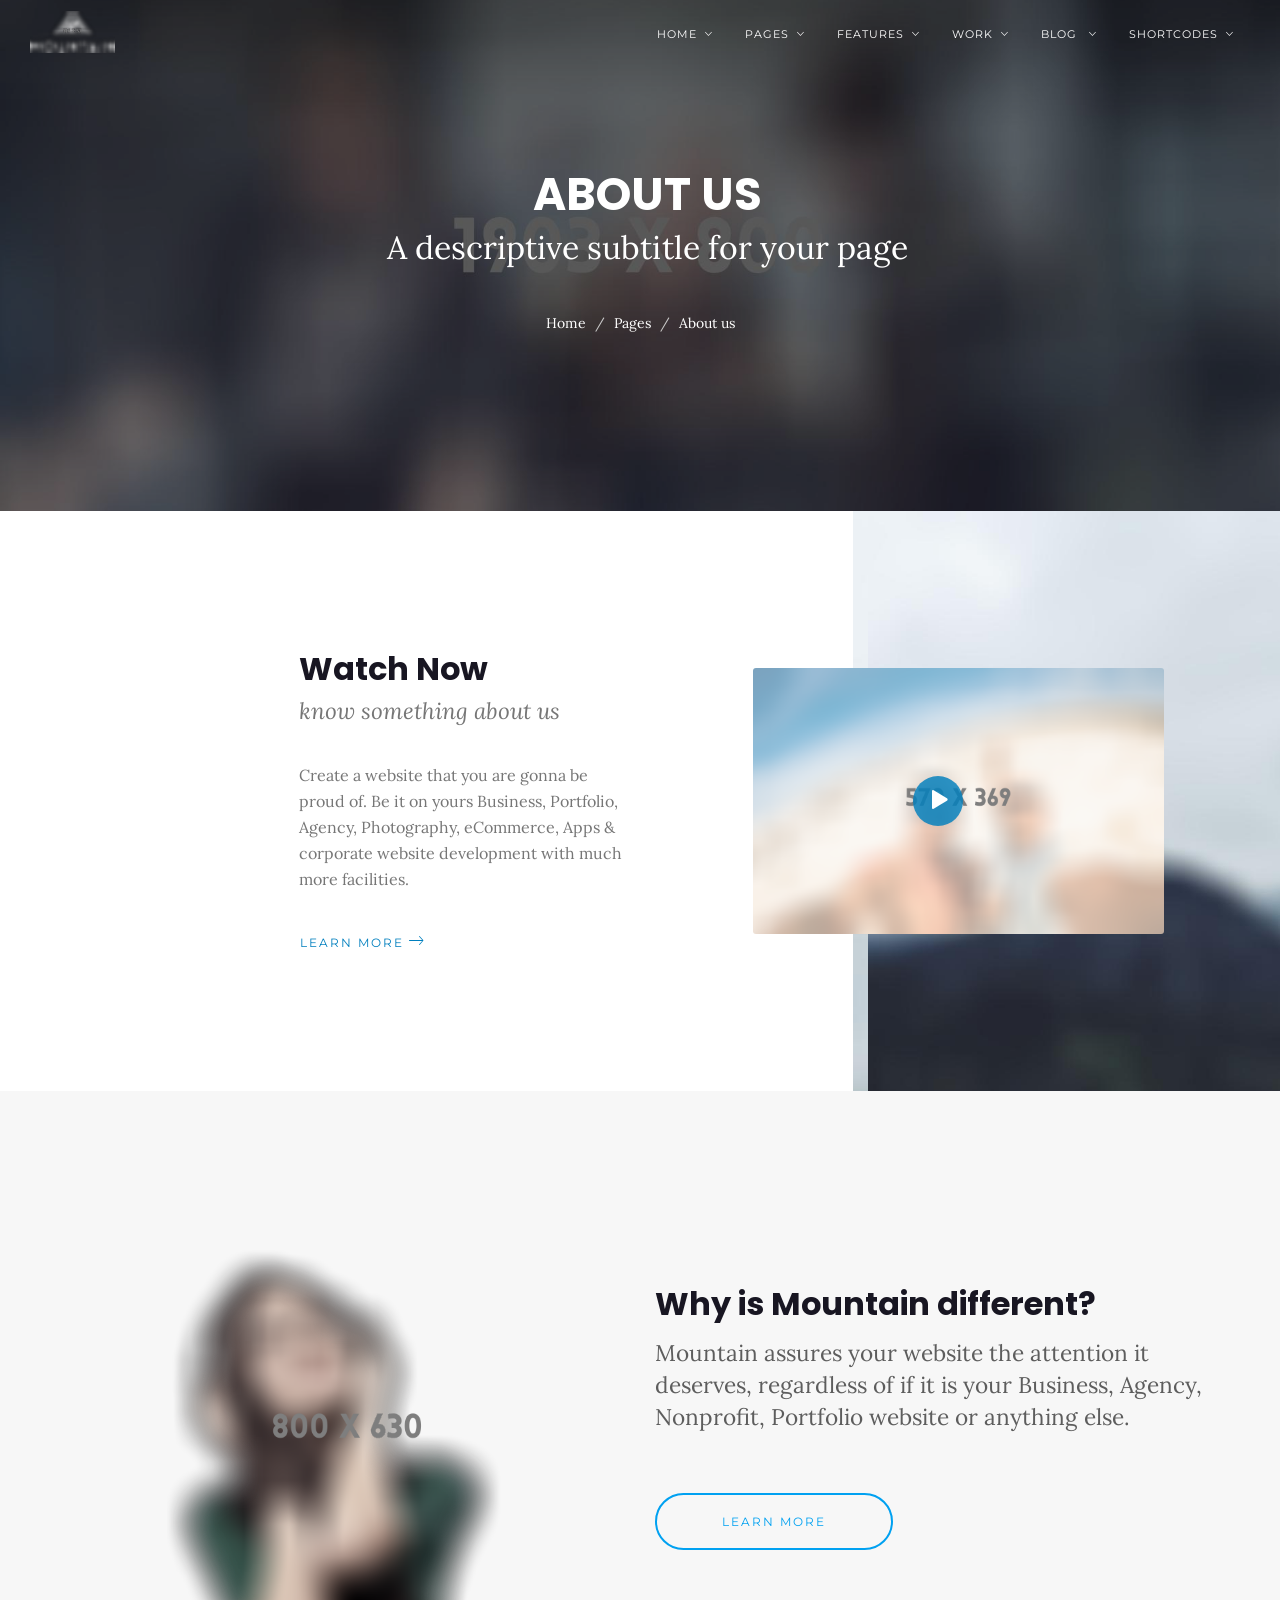
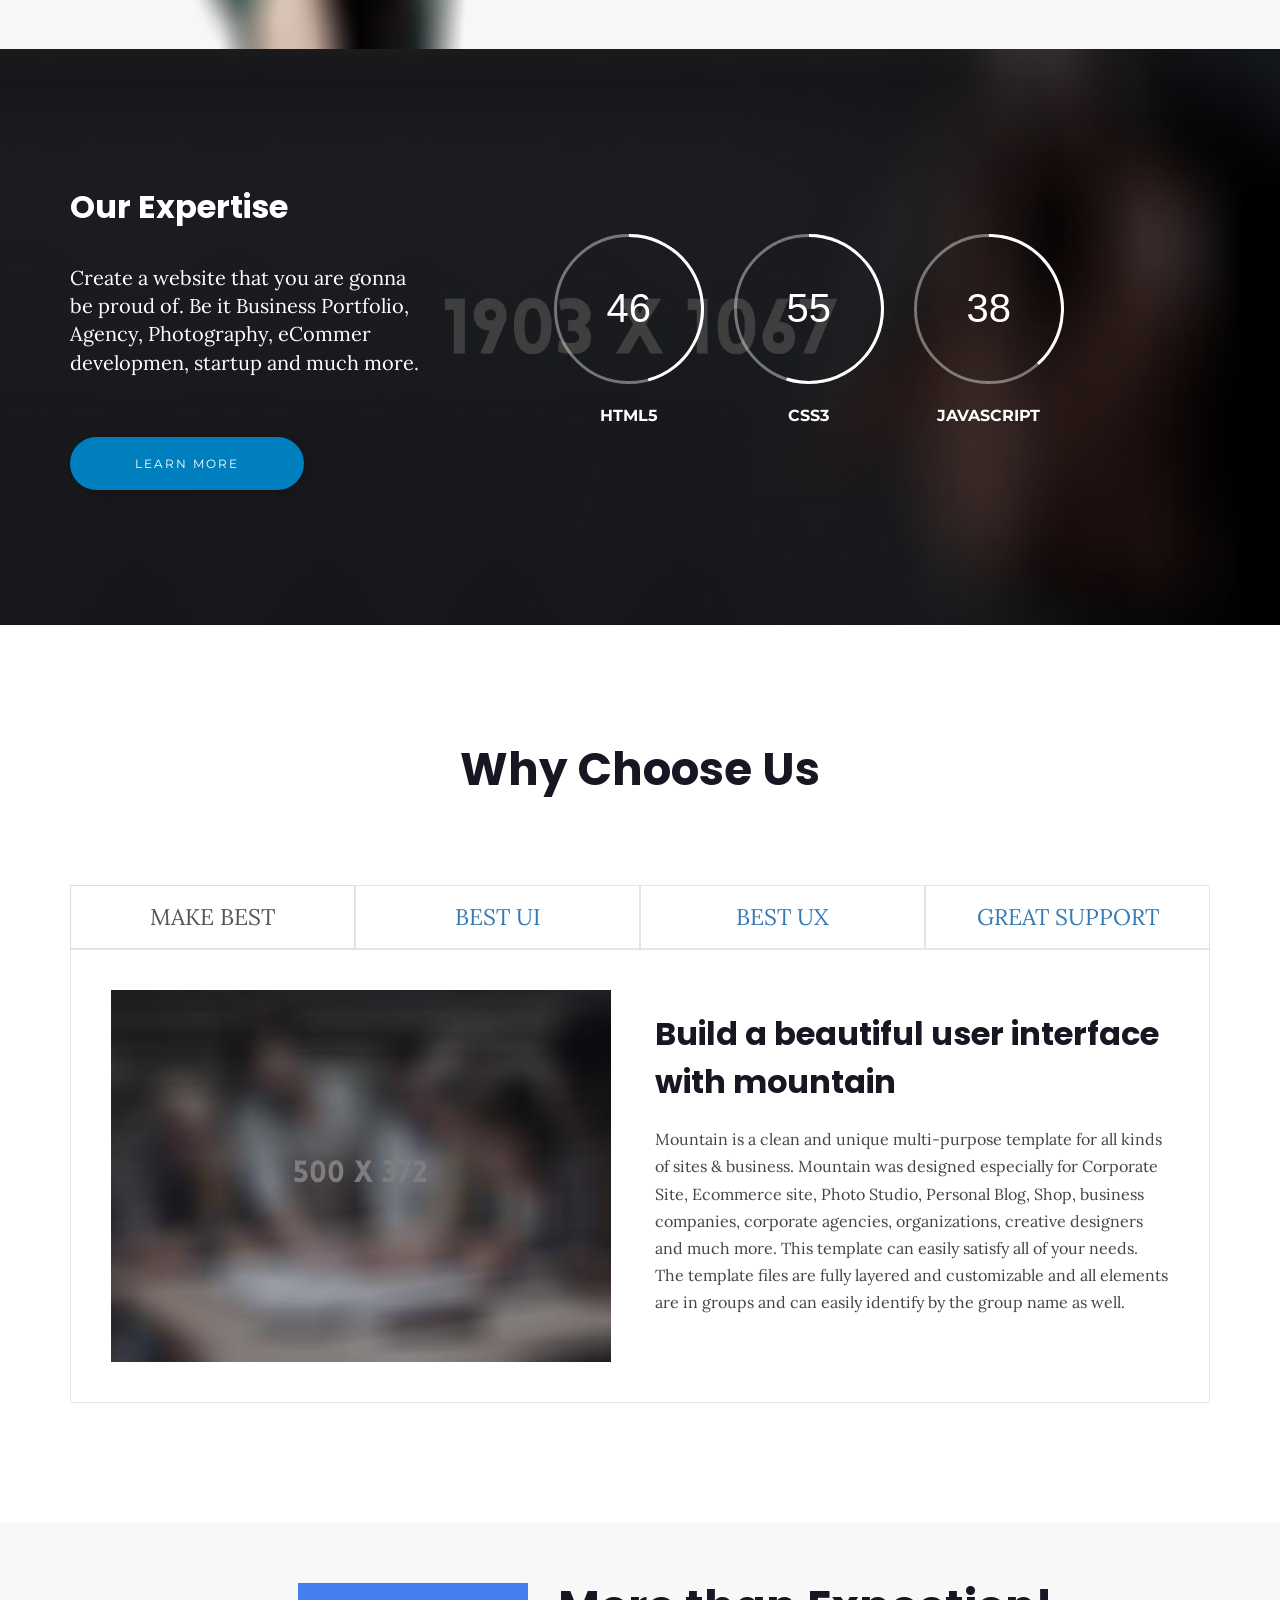
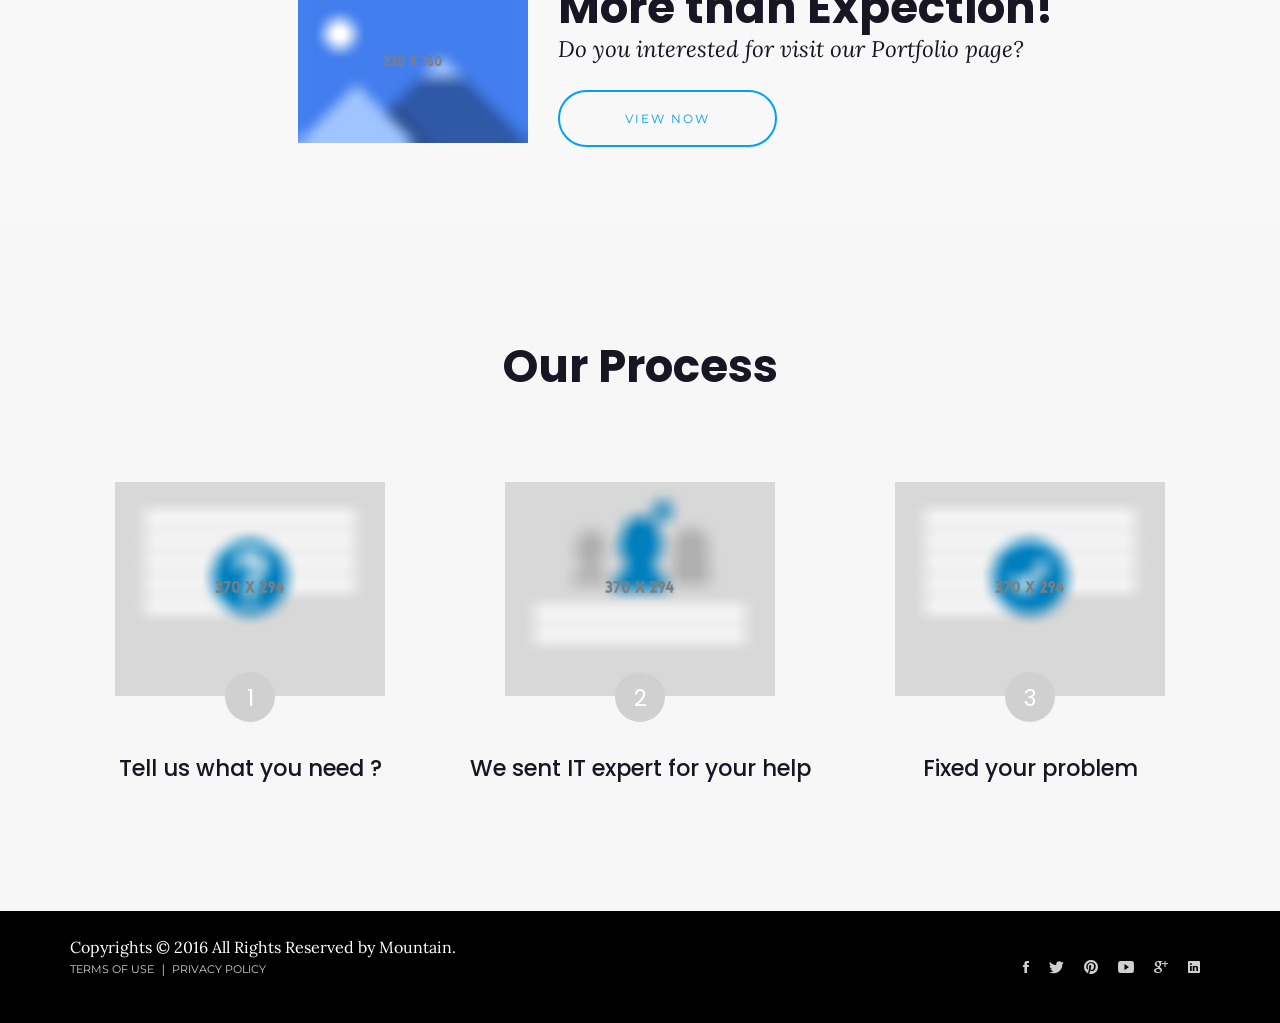
==== HTML/about_1.html @ 5f4311d4 "second commit" ====
<!DOCTYPE html>
<html lang="en-US" dir="ltr">
  <head>
    <meta charset="utf-8">
    <meta http-equiv="X-UA-Compatible" content="IE=edge">
    <meta name="viewport" content="width=device-width, initial-scale=1">
    <!--  
    Document Title
    =============================================
    -->
    <title>Mountain | The Multi-Purpose HTML5 Template</title>
    <!--  
    Favicons
    =============================================
    -->
    <link rel="apple-touch-icon" sizes="57x57" href="assets/images/favicons/apple-icon-57x57.png">
    <link rel="apple-touch-icon" sizes="60x60" href="assets/images/favicons/apple-icon-60x60.png">
    <link rel="apple-touch-icon" sizes="72x72" href="assets/images/favicons/apple-icon-72x72.png">
    <link rel="apple-touch-icon" sizes="76x76" href="assets/images/favicons/apple-icon-76x76.png">
    <link rel="apple-touch-icon" sizes="114x114" href="assets/images/favicons/apple-icon-114x114.png">
    <link rel="apple-touch-icon" sizes="120x120" href="assets/images/favicons/apple-icon-120x120.png">
    <link rel="apple-touch-icon" sizes="144x144" href="assets/images/favicons/apple-icon-144x144.png">
    <link rel="apple-touch-icon" sizes="152x152" href="assets/images/favicons/apple-icon-152x152.png">
    <link rel="apple-touch-icon" sizes="180x180" href="assets/images/favicons/apple-icon-180x180.png">
    <link rel="icon" type="image/png" sizes="192x192" href="assets/images/favicons/android-icon-192x192.png">
    <link rel="icon" type="image/png" sizes="32x32" href="assets/images/favicons/favicon-32x32.png">
    <link rel="icon" type="image/png" sizes="96x96" href="assets/images/favicons/favicon-96x96.png">
    <link rel="icon" type="image/png" sizes="16x16" href="assets/images/favicons/favicon-16x16.png">
    <link rel="manifest" href="/manifest.json">
    <meta name="msapplication-TileColor" content="#ffffff">
    <meta name="msapplication-TileImage" content="assets/images/favicons/ms-icon-144x144.png">
    <meta name="theme-color" content="#ffffff">
    <!--  
    Preloader
    =============================================
    
    -->
    <style>
      body main {
          opacity: 0;
          filter: alpha(opacity=0);
      }
      
    </style>
    <script type="text/javascript">
      paceOptions = {
          ajax: false,
          document: true,
          restartOnPushState: false,
          restartOnRequestAfter: false
      }
    </script>
    <link href="assets/lib/pace/themes/blue/pace-theme-center-simple.css" rel="stylesheet">
    <script src="assets/lib/pace/pace.min.js"></script>
    <!--  
    Stylesheets
    =============================================
    
    -->
    <link href="assets/lib/bootstrap/dist/css/bootstrap.css" rel="stylesheet">
    <link href="assets/lib/Ionicons/css/ionicons.css" rel="stylesheet">
    <link href="assets/lib/animate-css/animate.css" rel="stylesheet">
    <link rel="stylesheet" type="text/css" href="assets/lib/menuzord/css/menuzord.css">
    <link href="assets/lib/magnific-popup/dist/magnific-popup.css" rel="stylesheet">
    <link href="assets/lib/magnific-popup/dist/magnific-popup.css" rel="stylesheet">
    <link href="assets/css/style.css" rel="stylesheet">
    <link id="color-scheme" href="assets/css/colors/custom.css" rel="stylesheet">
  </head>
  <body data-spy="scroll" data-target=".menuzord" data-offset="60">
    <main>
      <div id="menuzord" class="menuzord clearfix navigationbar-animation"><a href="index.html" class="menuzord-brand"><img src="assets/images/header/menu-logo.png" class="default-logo"/><img src="assets/images/header/menu-logo-blue.png" class="dark-logo"/></a>
        <ul class="menuzord-menu menuzord-right">
          <li><a href="javascript:void(0)">Home</a>
            <div class="megamenu megamenu-quarter-width">
              <div class="megamenu-row">
                <div class="col12">
                  <div class="row">
                    <div class="col-sm-4">
                      <ul>
                        <li><a href="startup.html">Startup</a></li>
                        <li><a href="agency.html">Agency</a></li>
                        <li><a href="corporate.html">corporate</a></li>
                        <li><a href="splitcover.html">Split cover</a></li>
                        <li><a href="studio.html">Studio</a></li>
                      </ul>
                    </div>
                    <div class="col-sm-4">
                      <ul>
                        <li><a href="textrotator.html">Text Rotator</a></li>
                        <li><a href="videobackground.html">Video Background</a></li>
                        <li><a href="creative.html">Creative</a></li>
                        <li><a href="personal.html">Personal</a></li>
                        <li><a href="barber.html">Barber</a></li>
                      </ul>
                    </div>
                    <div class="col-sm-4">
                      <ul>
                        <li><a href="gym.html">Gym</a></li>
                        <li><a href="fashion.html">Fashion</a></li>
                        <li><a href="carousel.html">Carousel</a></li>
                        <li><a href="gradient.html">Gradient</a></li>
                        <li><a href="classic.html">Classic									</a></li>
                      </ul>
                    </div>
                  </div>
                </div>
              </div>
            </div>
          </li>
          <li><a href="javascript:void(0)">pages</a>
            <ul class="dropdown">
              <li><a href="javascript:void(0)">About</a>
                <ul class="dropdown">
                  <li><a href="about_1.html">About us 1</a></li>
                  <li><a href="about_2.html">About us 2	</a></li>
                  <li><a href="about-agency.html">About agency						</a></li>
                  <li><a href="about-team-1.html">About Team 1</a></li>
                  <li><a href="about-team-2.html">About Team 2</a></li>
                  <li><a href="about-skills.html">About Skills</a></li>
                </ul>
              </li>
              <li><a href="services.html">Services</a></li>
              <li><a href="javascript:void(0)">Contact</a>
                <ul class="dropdown">
                  <li><a href="contact-simple.html">simple</a></li>
                  <li><a href="contact-api.html">map API</a></li>
                </ul>
              </li>
              <li><a href="javascript:void(0)">Account</a>
                <ul class="dropdown">
                  <li><a href="login.html">Login</a></li>
                  <li><a href="registration.html">registration</a></li>
                </ul>
              </li>
              <li><a href="javascript:void(0)">faqs</a>
                <ul class="dropdown">
                  <li><a href="faqs-1.html">faq style 1</a></li>
                  <li><a href="faqs-2.html">faq style 2</a></li>
                </ul>
              </li>
              <li><a href="javascript:void(0)">Utilities</a>
                <ul class="dropdown">
                  <li><a href="coming-soon.html">Coming Soon</a></li>
                  <li><a href="privacy.html">Privacy<span class="new">New</span></a></li>
                  <li><a href="maintenance.html">Maintenance<span class="new">New</span></a></li>
                  <li><a href="404.html">404 Page<span class="new">new</span></a></li>
                  <li><a href="500.html">500 Page</a></li>
                </ul>
              </li>
              <li><a href="mountain_rtl.html">RTL</a></li>
            </ul>
          </li>
          <li><a href="javascript:void(0)">Features</a>
            <div class="megamenu megamenu-quarter-width">
              <div class="megamenu-row">
                <div class="col12">
                  <div class="row">
                    <div class="col-sm-6">
                      <ul>
                        <li>
                          <h5>Menu styles</h5>
                          <ul>
                            <li> <a href="index.html">Default menu</a></li>
                            <li><a href="overlay_menu.html">Overlay menu<span class="new">New</span></a></li>
                            <li><a href="dot_menu.html">dot menu</a></li>
                            <li><a href="icon_menu.html">icon menu</a></li>
                            <li><a href="side_menu.html">sidebar menu</a></li>
                            <li><a href="topbar_menu.html">topbar menu</a></li>
                          </ul>
                        </li>
                      </ul>
                    </div>
                    <div class="col-sm-6">
                      <ul>
                        <li>
                          <h5>Elements</h5>
                          <ul>
                            <li><a href="alerts.html"><i class="ion-lightbulb"> </i>Alerts</a></li>
                            <li><a href="icons.html"> <i class="ion-ios-heart"> </i>Icons</a></li>
                            <li><a href="typography.html"> <i class="ion-navicon-round"> </i>Typography</a></li>
                            <li><a href="forms.html"> <i class="ion-pricetag"> </i>Forms</a></li>
                            <li><a href="tabs_and_accordions.html"> <i class="ion-pause"> </i>Tabs</a></li>
                            <li><a href="buttons.html"> <i class="ion-android-radio-button-on"> </i>Buttons</a></li>
                          </ul>
                        </li>
                      </ul>
                    </div>
                  </div>
                </div>
              </div>
            </div>
          </li>
          <li><a href="javascript:void(0)">Work</a>
            <div class="megamenu megamenu-half-width">
              <div class="megamenu-row">
                <div class="col4">
                  <h4>Portfolio</h4>
                  <div class="row">
                    <div class="col-sm-12">
                      <ul>
                        <li>
                          <h5>Portfolio Layouts</h5>
                          <ul>
                            <li><a href="portfolio-grid-sortable-gutter.html">sortable</a></li>
                            <li><a href="portfolio-grid-1.html">Gutter</a></li>
                            <li><a href="portfolio-grid-without-padding.html">Without Gutterli</a></li>
                          </ul>
                        </li>
                        <li>
                          <h5>Single Project</h5>
                          <ul>
                            <li><a href="portfolio_single_featured_image.html">Featured Image</a></li>
                            <li><a href="portfolio_single_featured_video.html">Featured Video</a></li>
                            <li><a href="portfolio_single_featured_carousel.html">Featured Carousel</a></li>
                          </ul>
                        </li>
                      </ul>
                    </div>
                  </div>
                </div>
                <div class="col8">
                  <h4>gallery</h4>
                  <div class="row">
                    <div class="col-sm-6">
                      <ul>
                        <li>
                          <h5>boxed</h5>
                          <ul>
                            <li><a href="gallery-boxed-2-column.html">2 columns</a></li>
                            <li><a href="gallery-boxed-3-column.html">3 columns</a></li>
                          </ul>
                        </li>
                        <li>
                          <h5>full width</h5>
                          <ul>
                            <li><a href="gallery-full-width-3-column.html">3 columns</a></li>
                            <li><a href="gallery-full-width-4-column.html">4 columns</a></li>
                            <li><a href="gallery-full-width-5-column.html">5 columns</a></li>
                          </ul>
                        </li>
                      </ul>
                    </div>
                    <div class="col-sm-6">
                      <ul>
                        <li>
                          <h5>masonry<span class="new">Hot</span></h5>
                          <ul>
                            <li><a href="gallery-masonry-1.html">full width Gutter</a></li>
                          </ul>
                        </li>
                        <li>
                          <h5>F/W gutter</h5>
                          <ul>
                            <li><a href="gallery-full-width-gutter-3-column.html">3 columns</a></li>
                            <li><a href="gallery-full-width-gutter-4-column.html">4 columns</a></li>
                          </ul>
                        </li>
                        <li>
                          <h5>boxed gutter</h5>
                          <ul>
                            <li><a href="gallery-boxed-gutter-2-column.html">2 columns</a></li>
                            <li><a href="gallery-boxed-gutter-3-column.html">3 columns														</a></li>
                          </ul>
                        </li>
                      </ul>
                    </div>
                  </div>
                </div>
              </div>
            </div>
          </li>
          <li><a href="javascript:void(0)">Blog						</a>
            <ul class="dropdown">
              <li><a href="blog-left-sidebar.html">Blog left sidebar</a></li>
              <li><a href="blog-right-sidebar.html">Blog right sidebar</a></li>
              <li><a href="blog-left-right-sidebar.html">Blog left right sidebar</a></li>
              <li><a href="blog.html">Blog no sidebar</a></li>
              <li><a href="blog-single-left-sidebar.html">Blog single left sidebar</a></li>
              <li><a href="blog-single-right-sidebar.html">Blog single right sidebar</a></li>
              <li><a href="blog-single-left-right-sidebar.html">Blog single left right sidebar</a></li>
              <li><a href="blog-single-no-sidebar.html">Blog single no sidebar</a></li>
            </ul>
          </li>
          <li><a href="javascript:void(0)">shortcodes</a>
            <div class="megamenu megamenu-half-width">
              <div class="megamenu-row">
                <div class="col12">
                  <div class="row">
                    <div class="col-sm-4">
                      <ul>
                        <li>
                          <h5>Sections<span class="new">New</span></h5>
                          <ul>
                            <li><a href="navigations.html">Navigations</a></li>
                            <li><a href="about.html">About</a></li>
                            <li><a href="service.html">Services</a></li>
                            <li><a href="teams.html">Team</a></li>
                            <li><a href="faq.html">FAQ</a></li>
                            <li><a href="pricings.html">Pricing</a></li>
                            <li><a href="progress.html">Progress</a></li>
                          </ul>
                        </li>
                      </ul>
                    </div>
                    <div class="col-sm-4">
                      <ul>
                        <li>
                          <h5></h5>
                          <ul>
                            <li><a href="testimonial.html">Testimonial</a></li>
                            <li><a href="video.html">Video</a></li>
                            <li><a href="galleries.html">Gallery</a></li>
                            <li><a href="portfolio.html">Portfolio</a></li>
                            <li><a href="cta.html">CTA</a></li>
                            <li><a href="funfacts.html">Fun facts</a></li>
                            <li><a href="contacts.html">Contacts</a></li>
                          </ul>
                        </li>
                      </ul>
                    </div>
                    <div class="col-sm-4">
                      <ul>
                        <li>
                          <h5>Widgets</h5>
                          <ul>
                            <li><a href="media.html">Media</a></li>
                            <li><a href="widgets.html">News letter Subscribe</a></li>
                            <li><a href="widgets.html">Text widgets</a></li>
                            <li><a href="widgets.html">Social Icons</a></li>
                            <li> <a href="feeds.html">Twitter feed</a></li>
                            <li><a href="feeds.html">Istagram feed</a></li>
                            <li><a href="feeds.html">Flickr Photosream</a></li>
                          </ul>
                        </li>
                      </ul>
                    </div>
                  </div>
                </div>
              </div>
            </div>
          </li>
        </ul>
      </div>
      <section id="innerheader2" style="background-image: url(assets/images/header/about.jpg)" class="innerheader innerheader2">
        <div class="container">
          <div class="row pad-small">
            <div class="col-sm-12 text-center">
              <div class="inner-title">
                <h3 data-wow-delay="0.1s" class="wow fadeInUp">About us</h3>
                <p data-wow-delay="0.2s" class="wow fadeInUp">A descriptive subtitle for your page</p>
              </div>
              <div data-wow-delay="0.1s" class="inner-breadcrumb wow fadeInUp">
                <ol class="breadcrumb">
                  <li><a href="index.html" target="_blank">Home</a></li>
                  <li><a href="#">Pages</a>
                  </li>
                  <li>About us
                  </li>
                </ol>
              </div>
            </div>
          </div>
        </div>
      </section>
      <!-- /#innerheader2-->
      <section id="video" class="video video1 section">
        <div class="container-fluid">
          <div class="row">
            <div class="col-md-8 col-sm-6 col-xs-12">
              <div class="row">
                <div class="col-md-offset-4 col-md-5">
                  <h3 data-wow-delay="0.1s" class="section-title wow fadeInUp">Watch Now</h3>
                  <p data-wow-delay="0.2s" class="section-subtitle wow fadeInUp">Know something about us</p>
                  <p data-wow-delay="0.3s" class="wow fadeInUp">Create a website that you are gonna be proud of. Be it on yours Business, Portfolio, Agency, Photography, eCommerce, Apps &amp; corporate website development  with much more facilities.</p><a href="#" data-wow-delay="0.3s" class="btn btn-mountain-link wow fadeInUp">Learn more<span class="btn-icon"><i class="ion-ios-arrow-thin-right"></i></span></a>
                </div>
              </div>
            </div>
            <div id="videoText" style="background-image:url('assets/images/video/video-bg.jpg')" class="col-md-4 col-sm-6 col-xs-12 p-r-0 col-md-offset-8 video-text">
              <div style="background-image:url('assets/images/video/video-bg.jpg')" class="partial-bg">
                <div class="bg-wrapper"><img id="video_thum_1" src="assets/images/video/video.png" class="img-responsive btn-video"/><a id="btnVideo" href="https://player.vimeo.com/video/156395271" class="btn-round-video"><i class="ion-play"></i></a></div>
              </div>
            </div>
          </div>
        </div>
      </section>
      <!-- /#video-->
      <!-- About us Section-->
      <section id="about" class="about down-arrow-dest about-us-1">
        <div class="container">
          <div class="row">
            <div class="col-sm-6"><img src="assets/images/about/1.png" alt="about" data-wow-delay="0.1s" class="img-responsive wow fadeInUp"/></div>
            <div class="col-sm-6">
              <h3 class="section-title wow fadeInUp">Why is Mountain different?</h3>
              <p data-wow-delay="0.2s" class="wow fadeInUp">Mountain assures your website the attention it deserves, regardless of if it is your Business, Agency, Nonprofit, Portfolio website or anything else.</p>
              <div style="margin-bottom:45px;" class="clearfix"></div><a href="#" data-wow-delay="0.3s" class="btn btn btn-mountain-o btn-round wow fadeInUp">learn more</a>
            </div>
          </div>
        </div>
      </section>
      <section id="ourExpertise1" style="background-image: url(assets/images/expertise/1.jpg)" class="ourExpertise1 section">
        <div class="container">
          <div class="row">
            <div class="col-sm-12">
              <div class="expertise-header">
                <h3>Our Expertise</h3>
              </div>
            </div>
            <div class="col-sm-12 col-md-4 sm-push-bottom-120">
              <p>
                Create a website that you are gonna be proud of. Be it Business Portfolio, Agency, 
                Photography, eCommer developmen, startup and much more.
              </p><a href="#" data-wow-delay="0.3s" class="btn btn-mountain-flat btn-round wow fadeInUp">Learn More</a>
            </div>
            <div class="col-sm-12 col-md-8">
              <div id="expertise-circle-wraper" class="circle-wrapper clearfix">
                <div id="expertise-circle" data-color="rgb(255,255,255)" data-bg-color="rgba(255,255,255,0.4)" data-value="75" class="expertise-circle">
                  <div class="expertise"></div>
                  <h4 class="text-center">html5</h4>
                </div>
                <div id="expertise-circle-2" data-color="rgb(255,255,255)" data-bg-color="rgba(255,255,255,0.4)" data-value="90" class="expertise-circle">
                  <div class="expertise"></div>
                  <h4 class="text-center">css3</h4>
                </div>
                <div id="expertise-circle-3" data-color="rgb(255,255,255)" data-bg-color="rgba(255,255,255,0.4)" data-value="65" class="expertise-circle">
                  <div class="expertise"></div>
                  <h4 class="text-center">javascript</h4>
                </div>
              </div>
            </div>
          </div>
        </div>
      </section>
      <section id="why-choose-us" class="why-choose-us section">
        <div class="container">
          <div class="row">
            <div class="col-md-12">
              <div class="choose-us-header">
                <h1 class="text-center">Why Choose Us</h1>
              </div>
            </div>
            <div class="col-md-12">
              <ul role="tablist" class="nav nav-tabs">
                <li role="presentation" class="active"><a href="#home" aria-controls="home" role="tab" data-toggle="tab"><span>Make best</span></a></li>
                <li role="presentation"><a href="#profile" aria-controls="profile" role="tab" data-toggle="tab"><span>Best UI</span></a></li>
                <li role="presentation"><a href="#messages" aria-controls="messages" role="tab" data-toggle="tab"><span>Best UX</span></a></li>
                <li role="presentation"><a href="#settings" aria-controls="settings" role="tab" data-toggle="tab"><span>Great Support</span></a></li>
              </ul>
              <div class="tab-content">
                <div id="home" role="tabpanel" class="tab-pane fade in active">
                  <div class="row">
                    <div class="col-md-6">
                      <div class="tab-image-wrap"><img src="assets/images/why-choose-us/1.jpg" class="img-responsive"/></div>
                    </div>
                    <div class="col-md-6">
                      <div class="tab-content-wrap">
                        <h2>Build a beautiful user interface with mountain</h2>
                        <p>
                          Mountain is a clean and unique multi-purpose template for all kinds of sites &amp; business. Mountain was designed especially for Corporate Site, Ecommerce site, Photo Studio, Personal Blog, Shop, business companies, corporate agencies, organizations, creative designers and much more. This template can easily satisfy all of your needs.
                          The template files are fully layered and customizable and all elements are in groups and can easily identify by the group name as well.
                        </p>
                      </div>
                    </div>
                  </div>
                </div>
                <div id="profile" role="tabpanel" class="tab-pane fade">
                  <div class="row">
                    <div class="col-md-6">
                      <div class="tab-image-wrap"><img src="assets/images/why-choose-us/2.jpg" class="img-responsive"/></div>
                    </div>
                    <div class="col-md-6">
                      <div class="tab-content-wrap">
                        <h2>UX best practices with mountain</h2>
                        <p>
                          Mountain is a clean and unique multi-purpose template for all kinds of sites &amp; business. Mountain was designed especially for Corporate Site, Ecommerce site, Photo Studio, Personal Blog, Shop, business companies, corporate agencies, organizations, creative designers and much more. This template can easily satisfy all of your needs.
                          The template files are fully layered and customizable and all elements are in groups and can easily identify by the group name as well.
                        </p>
                      </div>
                    </div>
                  </div>
                </div>
                <div id="messages" role="tabpanel" class="tab-pane fade">
                  <div class="row">
                    <div class="col-md-6">
                      <div class="tab-image-wrap"><img src="assets/images/why-choose-us/4.jpg" class="img-responsive"/></div>
                    </div>
                    <div class="col-md-6">
                      <div class="tab-content-wrap">
                        <h2>We have a great customer support</h2>
                        <p>
                          Mountain is a clean and unique multi-purpose template for all kinds of sites &amp; business. Mountain was designed especially for Corporate Site, Ecommerce site, Photo Studio, Personal Blog, Shop, business companies, corporate agencies, organizations, creative designers and much more. This template can easily satisfy all of your needs.
                          The template files are fully layered and customizable and all elements are in groups and can easily identify by the group name as well.
                        </p>
                      </div>
                    </div>
                  </div>
                </div>
                <div id="settings" role="tabpanel" class="tab-pane fade">
                  <div class="row">
                    <div class="col-md-6">
                      <div class="tab-image-wrap"><img src="assets/images/why-choose-us/3.jpg" class="img-responsive"/></div>
                    </div>
                    <div class="col-md-6">
                      <div class="tab-content-wrap">
                        <h2>Hope you know about our design quality</h2>
                        <p>
                          Mountain is a clean and unique multi-purpose template for all kinds of sites &amp; business. Mountain was designed especially for Corporate Site, Ecommerce site, Photo Studio, Personal Blog, Shop, business companies, corporate agencies, organizations, creative designers and much more. This template can easily satisfy all of your needs.
                          The template files are fully layered and customizable and all elements are in groups and can easily identify by the group name as well.
                        </p>
                      </div>
                    </div>
                  </div>
                </div>
              </div>
            </div>
          </div>
        </div>
      </section>
      <section id="cta4" class="cta4">
        <div class="container">
          <div class="row">
            <div class="col-sm-5"><img src="assets/images/cta/cta-4.png"/></div>
            <div class="col-sm-7">
              <div class="title-subtitle">
                <h2>More than Expection!</h2>
                <p>Do you interested for visit our Portfolio page?</p><a href="#" class="btn btn-mountain-o btn-round">View Now</a>
              </div>
            </div>
          </div>
        </div>
      </section>
      <section id="our-process1" class="our-process1 section">
        <div class="container">
          <div class="row">
            <div class="col-md-12">
              <h1 class="text-center">Our Process</h1>
            </div>
            <div class="col-md-4">
              <div class="process-wrap">
                <div class="process-img center-block"><img src="assets/images/our-process/2.png" class="img-responsive"/></div>
                <div class="process-step text-center"><span>1</span></div>
                <h3 class="text-center">Tell us what you need ?</h3>
              </div>
            </div>
            <div class="col-md-4">
              <div class="process-wrap">
                <div class="process-img center-block"><img src="assets/images/our-process/3.png" class="img-responsive"/></div>
                <div class="process-step text-center"><span>2</span></div>
                <h3 class="text-center">We sent IT expert for your help</h3>
              </div>
            </div>
            <div class="col-md-4">
              <div class="process-wrap">
                <div class="process-img last center-block"><img src="assets/images/our-process/1.png" class="img-responsive"/></div>
                <div class="process-step text-center"><span>3</span></div>
                <h3 class="text-center">Fixed your problem</h3>
              </div>
            </div>
          </div>
        </div>
      </section>
      <!-- Footer-->
      <footer>
        <div class="container">
          <div class="row">
            <div class="col-sm-6">
              <p>Copyrights © 2016 All Rights Reserved by Mountain.<br/><span><a href="#">Terms of use </a>|<a href="#">Privacy Policy</a></span></p>
            </div>
            <div class="col-sm-6">
              <div class="social-icons"><a href="#" class="footer-social"><span class="ion-social-facebook"></span></a><a href="#" class="footer-social"><span class="ion-social-twitter"></span></a><a href="#" class="footer-social"><span class="ion-social-pinterest"></span></a><a href="#" class="footer-social"><span class="ion-social-youtube"></span></a><a href="#" class="footer-social"><span class="ion-social-googleplus"></span></a><a href="#" class="footer-social"><span class="ion-social-linkedin"></span></a></div>
            </div>
          </div>
          <!-- /.row-->
        </div>
        <!-- /.container-->
      </footer>
    </main>
    <!--  
    JavaScripts
    =============================================
    -->
    <script src="assets/lib/jquery/dist/jquery.js"></script>
    <script src="assets/lib/bootstrap/dist/js/bootstrap.js"></script>
    <script src="assets/lib/jquery-easing/jquery.easing.min.js"></script>
    <script src="assets/lib/jquery.stellar/jquery.stellar.js"></script>
    <script src="assets/lib/wow/dist/wow.js"></script>
    <script src="assets/lib/menuzord/js/menuzord.js"></script>
    <script src="assets/lib/imagesloaded/imagesloaded.pkgd.js"></script>
    <script src="assets/lib/smoothscroll-for-websites/SmoothScroll.js"></script>
    <script src="assets/lib/masonry/dist/masonry.pkgd.js"></script>
    <script src="assets/lib/owl.carousel.2.1.0/owl.carousel.min.js"></script>
    <script src="assets/lib/isotope/dist/isotope.pkgd.js"></script>
    <script src="assets/lib/magnific-popup/dist/jquery.magnific-popup.js"></script>
    <script src="assets/lib/owl.carousel.2.1.0/owl.carousel.min.js"></script>
    <script src="assets/lib/isotope/dist/isotope.pkgd.js"></script>
    <script src="assets/lib/waypoints/lib/jquery.waypoints.js"></script>
    <script src="assets/lib/waypoints/lib/shortcuts/inview.js"></script>
    <script src="assets/lib/Radial-Progress-Bar/radial-progress-bar.js"></script>
    <script src="assets/lib/magnific-popup/dist/jquery.magnific-popup.js"></script>
    <script src="assets/lib/masonry/dist/masonry.pkgd.js"></script>
    <!-- Please update the api key with your own key-->
    
    <script src="assets/js/main.js"></script>
  </body>
</html>
---- HTML/assets/lib/menuzord/css/menuzord.css ----
/*
Item name: Menuzord - Responsive Megamenu
Author: marcoarib - marco.arib@gmail.com
License: http://codecanyon.net/licenses
*/

/*
	CONTENTS:
	
	 1 - MENU CONTAINER
		- Scrollable menu
	 2 - BRAND
	 3 - MENU
		- Right alignment
		- Menu items
		- Active/hover state
	 4 - DROPDOWN
		- Dropdown items
		- Hover state
		- Dropdown left alignment
	 5 - DROPDOWN/MEGAMENU INDICATORS
	 6 - MEGAMENU
	 7 - MEGAMENU WIDTHS
		- Half width
		- Quarter width
	 8 - GRID SYSTEM
	 9 - SHOW/HIDE BUTTON (MOBILE MODE)
		- Icon
	10 - ICONS (parent menu items)
	11 - SEARCH FIELD
		- Form
		- Input
	12 - VERTICAL TABS
	13 - COLOR SCHEMES
	14 - MOBILE MODE (RESPONSIVE MODE)
		- Menu container
		- Brand
		- Show/hide button
		- Menu
		- Dropdown
		- Dropdown items
		- Dropdown/megamenu indicators
		- Megamenu
		- Search field
*/




/* 1 - MENU CONTAINER
======================================*/
.menuzord,
.menuzord *{
	box-sizing:border-box;
	-moz-box-sizing:border-box; 
	-webkit-box-sizing:border-box;
}
.menuzord{
	width: 100%;
	padding: 0 30px;
	float: left;
	position: relative;
	background: #fff;
}
.menuzord a{
	-o-transition: color .3s linear, background .3s linear;
	-moz-transition: color .3s linear, background .3s linear;
	-webkit-transition: color .3s linear, background .3s linear;
	transition: color .3s linear, background .3s linear;
}
/* scrollable menu */
.menuzord-menu.scrollable > .scrollable-fix{
	display: none;
}

/* 2 - BRAND
======================================*/
.menuzord-brand{
	margin: 18px 30px 0 0;
	float: left;
	color: #666;
	text-decoration: none;
	font-size: 24px;
	font-weight: 600;
	line-height: 1.3;
	cursor: pointer;
}

/* 3 - MENU
======================================*/
.menuzord-menu{
	margin: 0;
	padding: 0;
	float: left;
	list-style: none;
}
/* Right alignment */
.menuzord-menu.menuzord-right{
	float: right;
}
/* Menu items */
.menuzord-menu > li{
	display: inline-block;
	float: left;
}
.menuzord-menu > li > a{
	padding: 26px 16px;
	display: inline-block;
	text-decoration: none;
	font-size: 14px;
	font-weight: 600;
	color: #888;
	outline: 0;
	line-height: 1.42857143;
	-webkit-tap-highlight-color: rgba(0,0,0,0);
	-webkit-tap-highlight-color: transparent;
}
/* Active/hover state (Menu items) */
.menuzord-menu > li.active > a,
.menuzord-menu > li:hover > a{
	color: #333;
}

/* 4 - DROPDOWN
======================================*/
.menuzord-menu ul.dropdown,
.menuzord-menu ul.dropdown li ul.dropdown{
	list-style: none;
    margin: 0;
    padding: 0;   
	display: none;
    position: absolute;
    z-index: 99;
	min-width: 180px;
	white-space: nowrap;
	background: #fff;
}
.menuzord-menu ul.dropdown li ul.dropdown{
    left: 100%;
}
/* Dropdown items */
.menuzord-menu ul.dropdown li{
	clear: both;
	width: 100%;
	border: 0 none;
	font-size: 12px;
	position: relative;
}
.menuzord-menu ul.dropdown li a{
	width: 100%;
	background: none;
	padding: 10px 25px 10px 22px;
	color: #888;
	text-decoration: none;
	display: inline-block;
	float: left;
	clear: both;
	position: relative;
	outline: 0;
	-o-transition: padding .2s linear;
	-moz-transition: padding .2s linear;
	-webkit-transition: padding .2s linear;
	transition: padding .2s linear;
}
/* Hover state (dropdown items) */
.menuzord-menu ul.dropdown li:hover > a{
	padding-left: 28px;
	padding-right: 19px;
	color: #333;
}

/* Dropdown left alignment */
.menuzord-menu ul.dropdown.dropdown-left{
	left: none;
}
.menuzord-menu ul.dropdown li ul.dropdown.dropdown-left{
	left: -100%;
}

/* 5 - DROPDOWN/MEGAMENU INDICATORS
======================================*/
.menuzord-menu li .indicator{
	margin-left: 3px;
}
.menuzord-menu li ul.dropdown li .indicator{
	position: absolute;
	top: 8px;
	right: 10px;
	font-size: 15px;
}

/* 6 - MEGAMENU
======================================*/
.menuzord-menu > li > .megamenu{
	width: 100%;
	padding: 20px 30px;
	left: 0;
	position: absolute;
	display: none;
	z-index: 99;
	border-top: solid 1px #f0f0f0;
	background: #fff;
}

/* 7 - MEGAMENU WIDTHS
======================================*/
/* Half width */
.menuzord-menu > li > .megamenu.megamenu-half-width{
	width: 50%;
	left: auto;
}
/* Quarter width */
.menuzord-menu > li > .megamenu.megamenu-quarter-width{
	width: 25%;
	left: auto;
}

/* 8 - GRID SYSTEM
======================================*/
.menuzord-menu > li > .megamenu .megamenu-row{
	width: 100%;
	margin-top: 15px;
}
.menuzord-menu > li > .megamenu .megamenu-row:first-child {
	margin-top: 0;
}
.menuzord-menu > li > .megamenu .megamenu-row:before,
.menuzord-menu > li > .megamenu .megamenu-row:after {
	display: table;
	content: "";
	line-height: 0;
}
.menuzord-menu > li > .megamenu .megamenu-row:after {
	clear: both;
}
.menuzord-menu > li > .megamenu .megamenu-row .col1,
.menuzord-menu > li > .megamenu .megamenu-row .col2,
.menuzord-menu > li > .megamenu .megamenu-row .col3,
.menuzord-menu > li > .megamenu .megamenu-row .col4,
.menuzord-menu > li > .megamenu .megamenu-row .col5,
.menuzord-menu > li > .megamenu .megamenu-row .col6,
.menuzord-menu > li > .megamenu .megamenu-row .col7,
.menuzord-menu > li > .megamenu .megamenu-row .col8,
.menuzord-menu > li > .megamenu .megamenu-row .col9,
.menuzord-menu > li > .megamenu .megamenu-row .col10,
.menuzord-menu > li > .megamenu .megamenu-row .col11,
.menuzord-menu > li > .megamenu .megamenu-row .col12{
	display: block;
	min-height: 20px;
	float: left;
	margin-left: 3%;
}
.menuzord-menu > li > .megamenu .megamenu-row [class*="col"]:first-child {
	margin-left: 0;
}
.menuzord-menu > li > .megamenu .megamenu-row .col1{
	width: 5.583333333333%;
}
.menuzord-menu > li > .megamenu .megamenu-row .col2{
	width: 14.166666666666%;
}
.menuzord-menu > li > .megamenu .megamenu-row .col3{
	width: 22.75%;
}
.menuzord-menu > li > .megamenu .megamenu-row .col4{
	width: 31.333333333333%;
}
.menuzord-menu > li > .megamenu .megamenu-row .col5{
	width: 39.916666666667%;
}
.menuzord-menu > li > .megamenu .megamenu-row .col6{
	width: 48.5%;
}
.menuzord-menu > li > .megamenu .megamenu-row .col7{
	width: 57.083333333333%;
}
.menuzord-menu > li > .megamenu .megamenu-row .col8{
	width: 65.666666666667%;
}
.menuzord-menu > li > .megamenu .megamenu-row .col9{
	width: 74.25%;
}
.menuzord-menu > li > .megamenu .megamenu-row .col10{
	width: 82.833333333334%;
}
.menuzord-menu > li > .megamenu .megamenu-row .col11{
	width: 91.416666666667%;
}
.menuzord-menu > li > .megamenu .megamenu-row .col12{
	width: 100%;
}

/* 9 - SHOW/HIDE BUTTON (MOBILE MODE)
======================================*/
.menuzord .showhide{
	width: 60px;
	height: 46px;
	padding: 13px 0 0;
	display: none;
	float: right;
	text-decoration: none;
	outline: none;
	-webkit-tap-highlight-color: rgba(0,0,0,0);
	-webkit-tap-highlight-color: transparent;
}
/* Show/hide button icon */
.menuzord .showhide em{
	width: 20px;
	height: 3px;
	margin: 3.5px 20px 0;
	float: right;
	background: #777;
}

/* 10 - ICONS (parent menu items)
======================================*/
.menuzord-menu > li > a > i{
	margin: 0 5px 0 0;
	font-size: 18px;
	float: left;
	line-height: 20px;
	font-family: 'FontAwesome';
}

/* 11 - SEARCH FIELD
======================================*/
/* Form */
.menuzord-menu > li.search form{
	float: left;
	padding: 22px 16px 17px;
}
/* Input */
.menuzord-menu > li.search form input[type="text"]{
	width: 160px;
	padding: 5px 10px;
	border: none;
	background: #f0f0f0;
	border-radius: 2px;
	outline: 0;
	-o-transition: width 1s ease-out;
	-moz-transition: width 1s ease-out;
	-webkit-transition: width 1s ease-out;
	transition: width 1s ease-out;
}
.menuzord-menu > li.search form:hover input[type="text"]{
	width: 160px;
}

/* 12 - VERTICAL TABS
======================================*/
.menuzord-tabs{
	width: 100%;
	float: left;
}
.menuzord-tabs-nav{
	width: 20%;
	margin: 0;
	padding: 0;
	float: left;
	list-style: none;
}
.menuzord-tabs-nav > li > a{
	width: 100%;
	padding: 7px 16px;
	float: left;
	font-size: 13px;
	text-decoration: none;
	color: #666;
	border: solid 1px #f0f0f0;
	outline: 0;
}
.menuzord-tabs-nav li.active a,
.menuzord-tabs-nav li:hover a{
	background: #f0f0f0;
}
.menuzord-tabs-content{
	width: 80%;
	min-height: 30px;
	padding: 20px;
	float: right;
	display: none;
	font-size: 13px;
	border: solid 1px #f0f0f0;
}
.menuzord-tabs-content.active{
	display: block;
}

/* 13 - COLOR SCHEMES
======================================*/
/* blue */
.menuzord.blue .menuzord-menu > li.active > a, 
.menuzord.blue .menuzord-menu > li:hover > a, 
.menuzord.blue .menuzord-menu ul.dropdown li:hover > a{ 
	color: #4A89DC; 
}
/* green */
.menuzord.green .menuzord-menu > li.active > a, 
.menuzord.green .menuzord-menu > li:hover > a, 
.menuzord.green .menuzord-menu ul.dropdown li:hover > a{ 
	color: #37BC9B; 
}
/* red */
.menuzord.red .menuzord-menu > li.active > a, 
.menuzord.red .menuzord-menu > li:hover > a, 
.menuzord.red .menuzord-menu ul.dropdown li:hover > a{ 
	color: #E9573F; 
}
/* orange */
.menuzord.orange .menuzord-menu > li.active > a, 
.menuzord.orange .menuzord-menu > li:hover > a, 
.menuzord.orange .menuzord-menu ul.dropdown li:hover > a{ 
	color: #ff670f; 
}
/* yellow */
.menuzord.yellow .menuzord-menu > li.active > a, 
.menuzord.yellow .menuzord-menu > li:hover > a, 
.menuzord.yellow .menuzord-menu ul.dropdown li:hover > a{ 
	color: #F6BB42; 
}
/* purple */
.menuzord.purple .menuzord-menu > li.active > a, 
.menuzord.purple .menuzord-menu > li:hover > a, 
.menuzord.purple .menuzord-menu ul.dropdown li:hover > a{ 
	color: #967ADC; 
}
/* pink */
.menuzord.pink .menuzord-menu > li.active > a, 
.menuzord.pink .menuzord-menu > li:hover > a, 
.menuzord.pink .menuzord-menu ul.dropdown li:hover > a{ 
	color: #D770AD; 
}

/* 14 - MOBILE MODE (RESPONSIVE MODE)
======================================*/
@media (max-width: 768px){
	/* Responsive menu container */
	.menuzord-responsive.menuzord{
		padding: 0;
	}
	
	/* Brand */
	.menuzord-responsive .menuzord-brand{
		margin: 8px 30px 10px 20px;
		font-size: 20px;
		line-height: 1.55;
	}
	
	/* Show/hide button */
	.menuzord-responsive .showhide{
		margin: 0;
	}
	
	/* Menu */
	.menuzord-responsive .menuzord-menu{
		width: 100%;
		float: left !important;
	}
	/* scrollable menu*/
	.menuzord-responsive .menuzord-menu.scrollable{
		overflow-y: auto;
		-webkit-overflow-scrolling: touch;
	}
	.menuzord-responsive .menuzord-menu.scrollable > .scrollable-fix{
		display: block;
	}
	
	/* Menu items */
	.menuzord-responsive .menuzord-menu > li{
		width: 100%;
		display: block;
		position: relative;
	}
	.menuzord-responsive .menuzord-menu > li > a{
		width: 100%;
		padding: 12px 20px;
		display: block;
		border-bottom: solid 1px #f0f0f0;
	}
	.menuzord-responsive .menuzord-menu > li:first-child > a{
		border-top: solid 1px #f0f0f0;
	}
	
	/* Dropdown */
	.menuzord-responsive .menuzord-menu ul.dropdown,
	.menuzord-responsive .menuzord-menu ul.dropdown li ul.dropdown{
		width: 100%;
		left: 0;
		position: static;
		border: none;
		background: #fff;
		float: left;
	}
	
	/* Dropdown items */
	.menuzord-responsive .menuzord-menu ul.dropdown li{
		position: relative;
	}
	.menuzord-responsive .menuzord-menu ul.dropdown li a{
		border-bottom: solid 1px #f0f0f0;
	}
	.menuzord-responsive .menuzord-menu.menuzord-indented > li > ul.dropdown > li > a{ padding-left: 40px !important; }
	.menuzord-responsive .menuzord-menu.menuzord-indented > li > ul.dropdown > li > ul.dropdown > li > a{ padding-left: 60px !important; }
	.menuzord-responsive .menuzord-menu.menuzord-indented > li > ul.dropdown > li > ul.dropdown > li > ul.dropdown > li > a{ padding-left: 80px !important; }
	.menuzord-responsive .menuzord-menu.menuzord-indented > li > ul.dropdown > li:hover > a{ padding-left: 50px !important; }
	.menuzord-responsive .menuzord-menu.menuzord-indented > li > ul.dropdown > li > ul.dropdown > li:hover > a{ padding-left: 70px !important; }
	.menuzord-responsive .menuzord-menu.menuzord-indented > li > ul.dropdown > li > ul.dropdown > li > ul.dropdown > li:hover > a{ padding-left: 90px !important; }
	
	/* Dropdown/megamenu indicators */
	.menuzord-responsive .menuzord-menu li .indicator{		
		width: 60px;
		height: 45px;
		position: absolute;
		right: 0;
		top: 0;
		font-size: 22px;
		text-align: center;
		line-height: 43px;
		border-left: solid 1px #f5f5f5;
	}
	.menuzord-responsive .menuzord-menu li ul.dropdown li .indicator{
		height: 38px;
		right: 0;
		top: 0;
		font-size: 18px;
		line-height: 36px;
	}
	
	/* Megamenu */
	.menuzord-responsive .menuzord-menu > li > .megamenu{
		width: 100% !important;
		left: 0 !important;
		position: static;
		border-top: none;
		border-bottom: solid 1px #f0f0f0;
	}
	.menuzord-responsive .menuzord-menu > li > .megamenu .megamenu-row [class*="col"]{
		float: none;
		display: block;
		width: 100% !important;
		margin-left: 0;
		margin-top: 15px;
	}
	.menuzord-responsive .menuzord-menu > li > .megamenu .megamenu-row:first-child  [class*="col"]:first-child {
		margin-top: 0;
	}
	.menuzord-responsive .menuzord-menu > li > .megamenu .megamenu-row{
		margin-top: 0;
	}
	
	/* Search field */
	.menuzord-responsive .menuzord-menu > li.search form{
		width: 100%;
		margin: 4px 0;
		padding: 10px 16px !important;
	}
	.menuzord-responsive .menuzord-menu > li.search form input[type="text"]{
		width: 100%;
	}
	
	/* Tabs */
	.menuzord-responsive .menuzord-tabs-nav{
		width: 100%;
	}
	.menuzord-responsive .menuzord-tabs-content{
		width: 100%;
	}
}
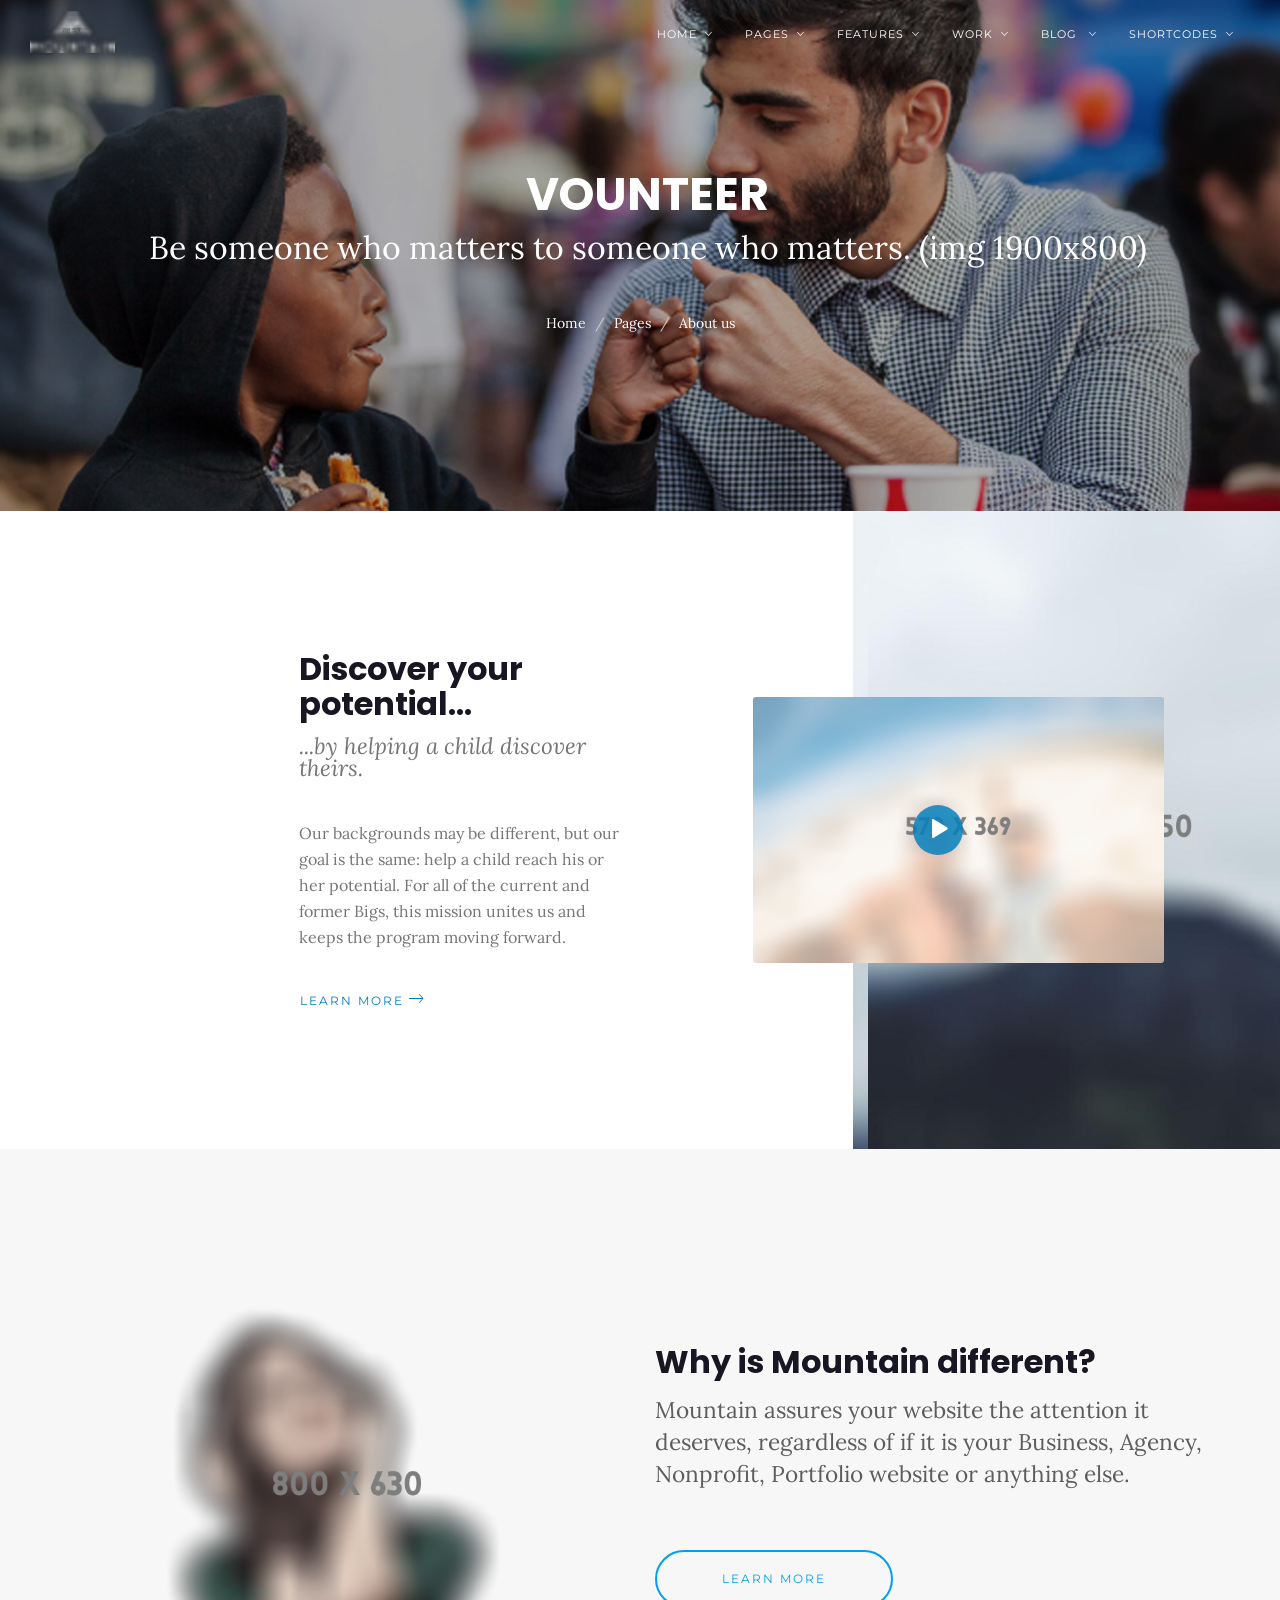
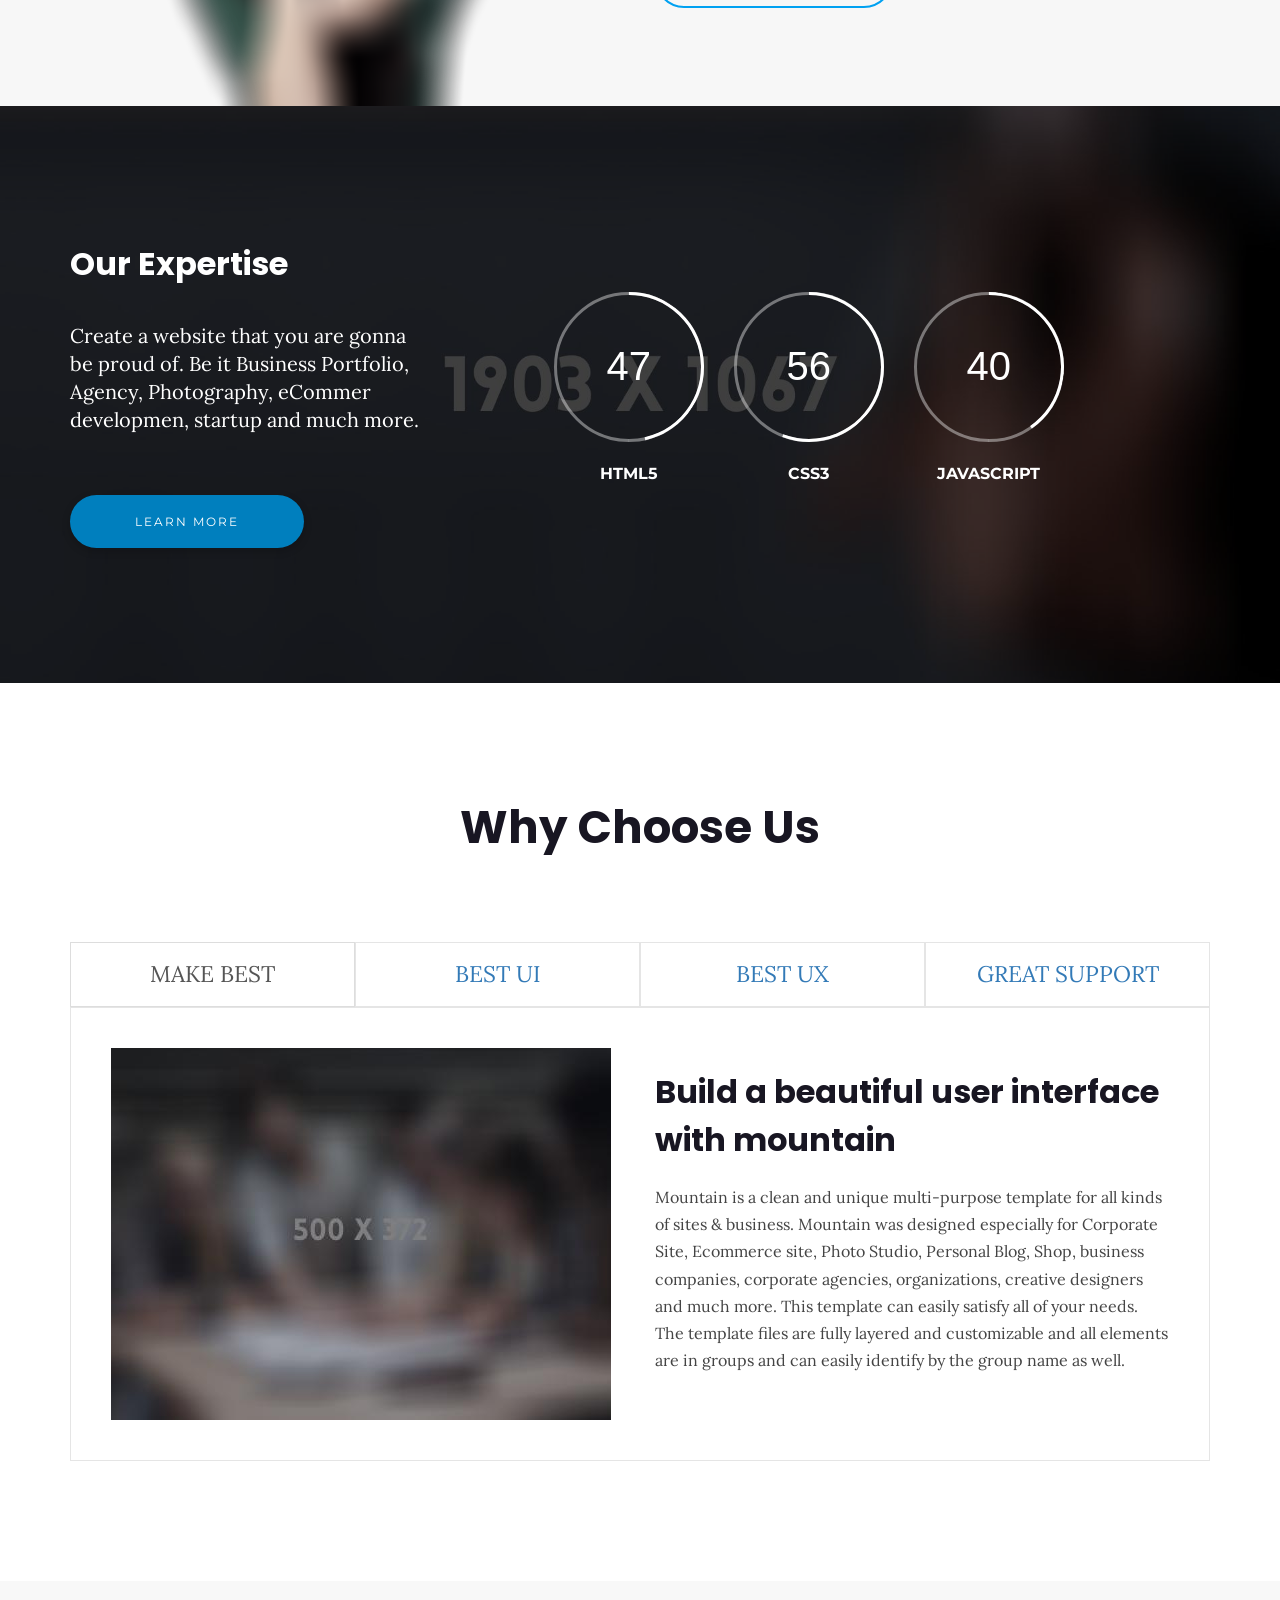
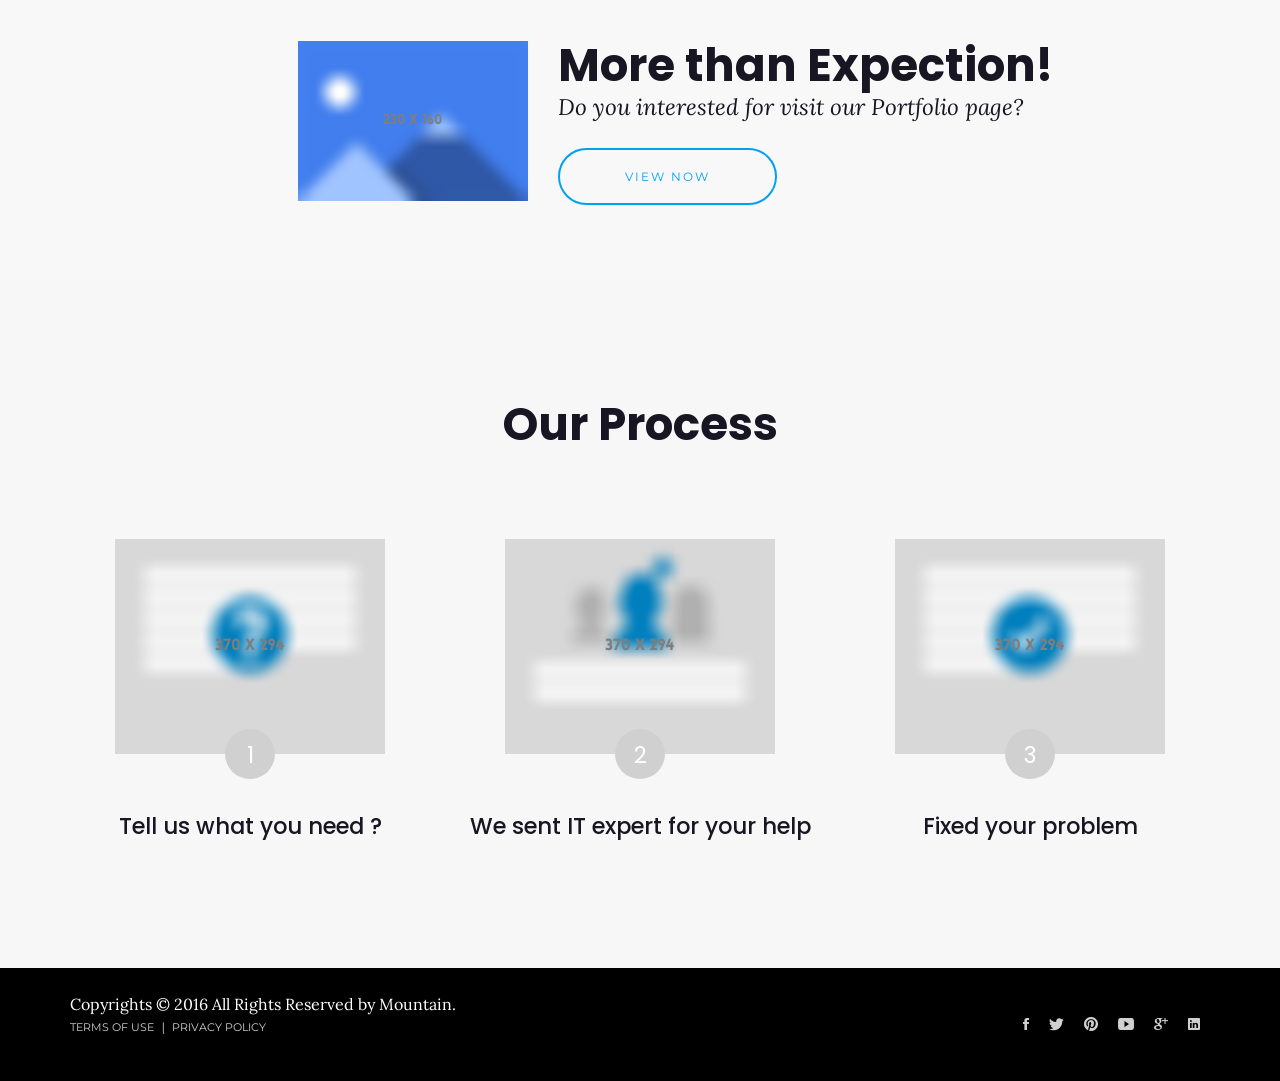
==== commit 7f3ef6da: "fifth commit" ====
--- a/HTML/about_1.html
+++ b/HTML/about_1.html
@@ -4,12 +4,12 @@
     <meta charset="utf-8">
     <meta http-equiv="X-UA-Compatible" content="IE=edge">
     <meta name="viewport" content="width=device-width, initial-scale=1">
-    <!--  
+    <!--
     Document Title
     =============================================
     -->
     <title>Mountain | The Multi-Purpose HTML5 Template</title>
-    <!--  
+    <!--
     Favicons
     =============================================
     -->
@@ -30,17 +30,17 @@
     <meta name="msapplication-TileColor" content="#ffffff">
     <meta name="msapplication-TileImage" content="assets/images/favicons/ms-icon-144x144.png">
     <meta name="theme-color" content="#ffffff">
-    <!--  
+    <!--
     Preloader
     =============================================
-    
+
     -->
     <style>
       body main {
           opacity: 0;
           filter: alpha(opacity=0);
       }
-      
+
     </style>
     <script type="text/javascript">
       paceOptions = {
@@ -52,10 +52,10 @@
     </script>
     <link href="assets/lib/pace/themes/blue/pace-theme-center-simple.css" rel="stylesheet">
     <script src="assets/lib/pace/pace.min.js"></script>
-    <!--  
+    <!--
     Stylesheets
     =============================================
-    
+
     -->
     <link href="assets/lib/bootstrap/dist/css/bootstrap.css" rel="stylesheet">
     <link href="assets/lib/Ionicons/css/ionicons.css" rel="stylesheet">
@@ -341,13 +341,16 @@
           </li>
         </ul>
       </div>
-      <section id="innerheader2" style="background-image: url(assets/images/header/about.jpg)" class="innerheader innerheader2">
+
+<!--===============================InnerHeader===============================-->
+
+      <section id="innerheader2" style="background-image: url(assets/images/BBBS/bbbs1.jpg)" class="innerheader innerheader2">
         <div class="container">
           <div class="row pad-small">
             <div class="col-sm-12 text-center">
               <div class="inner-title">
-                <h3 data-wow-delay="0.1s" class="wow fadeInUp">About us</h3>
-                <p data-wow-delay="0.2s" class="wow fadeInUp">A descriptive subtitle for your page</p>
+                <h3 data-wow-delay="0.1s" class="wow fadeInUp">Vounteer</h3>
+                <p data-wow-delay="0.2s" class="wow fadeInUp">Be someone who matters to someone who matters. (img 1900x800)</p>
               </div>
               <div data-wow-delay="0.1s" class="inner-breadcrumb wow fadeInUp">
                 <ol class="breadcrumb">
@@ -369,9 +372,10 @@
             <div class="col-md-8 col-sm-6 col-xs-12">
               <div class="row">
                 <div class="col-md-offset-4 col-md-5">
-                  <h3 data-wow-delay="0.1s" class="section-title wow fadeInUp">Watch Now</h3>
-                  <p data-wow-delay="0.2s" class="section-subtitle wow fadeInUp">Know something about us</p>
-                  <p data-wow-delay="0.3s" class="wow fadeInUp">Create a website that you are gonna be proud of. Be it on yours Business, Portfolio, Agency, Photography, eCommerce, Apps &amp; corporate website development  with much more facilities.</p><a href="#" data-wow-delay="0.3s" class="btn btn-mountain-link wow fadeInUp">Learn more<span class="btn-icon"><i class="ion-ios-arrow-thin-right"></i></span></a>
+                  <h3 data-wow-delay="0.1s" class="section-title wow fadeInUp">Discover your potential...</h3>
+                  <p data-wow-delay="0.2s" class="section-subtitle wow fadeInUp">...by helping a child discover theirs.</p>
+                  <p data-wow-delay="0.3s" class="wow fadeInUp">Our backgrounds may be different, but our goal is the same: help a child reach his or her potential. For all of the current and former Bigs, this mission unites us and keeps the program moving forward.
+                  </p><a href="#" data-wow-delay="0.3s" class="btn btn-mountain-link wow fadeInUp">Learn more<span class="btn-icon"><i class="ion-ios-arrow-thin-right"></i></span></a>
                 </div>
               </div>
             </div>
@@ -407,7 +411,7 @@
             </div>
             <div class="col-sm-12 col-md-4 sm-push-bottom-120">
               <p>
-                Create a website that you are gonna be proud of. Be it Business Portfolio, Agency, 
+                Create a website that you are gonna be proud of. Be it Business Portfolio, Agency,
                 Photography, eCommer developmen, startup and much more.
               </p><a href="#" data-wow-delay="0.3s" class="btn btn-mountain-flat btn-round wow fadeInUp">Learn More</a>
             </div>
@@ -574,7 +578,7 @@
         <!-- /.container-->
       </footer>
     </main>
-    <!--  
+    <!--
     JavaScripts
     =============================================
     -->
@@ -598,7 +602,7 @@
     <script src="assets/lib/magnific-popup/dist/jquery.magnific-popup.js"></script>
     <script src="assets/lib/masonry/dist/masonry.pkgd.js"></script>
     <!-- Please update the api key with your own key-->
-    
+
     <script src="assets/js/main.js"></script>
   </body>
-</html>+</html>
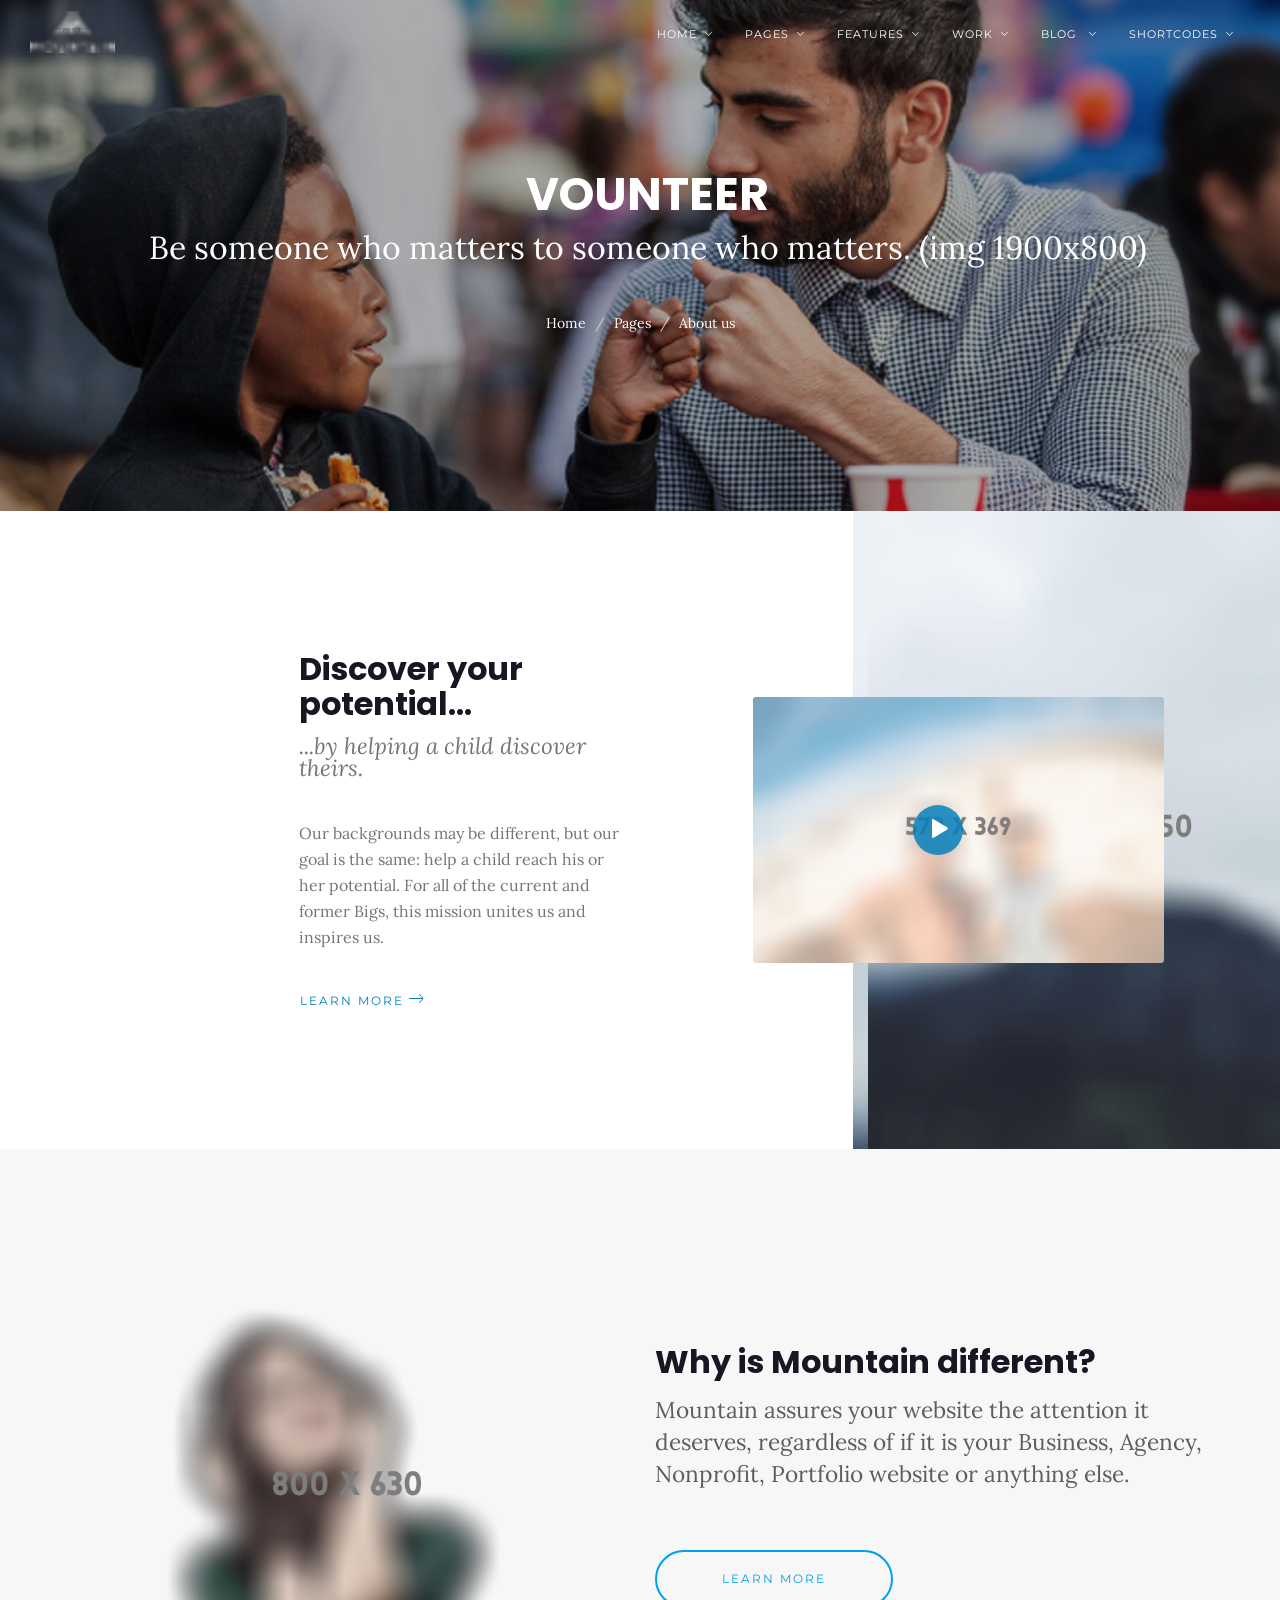
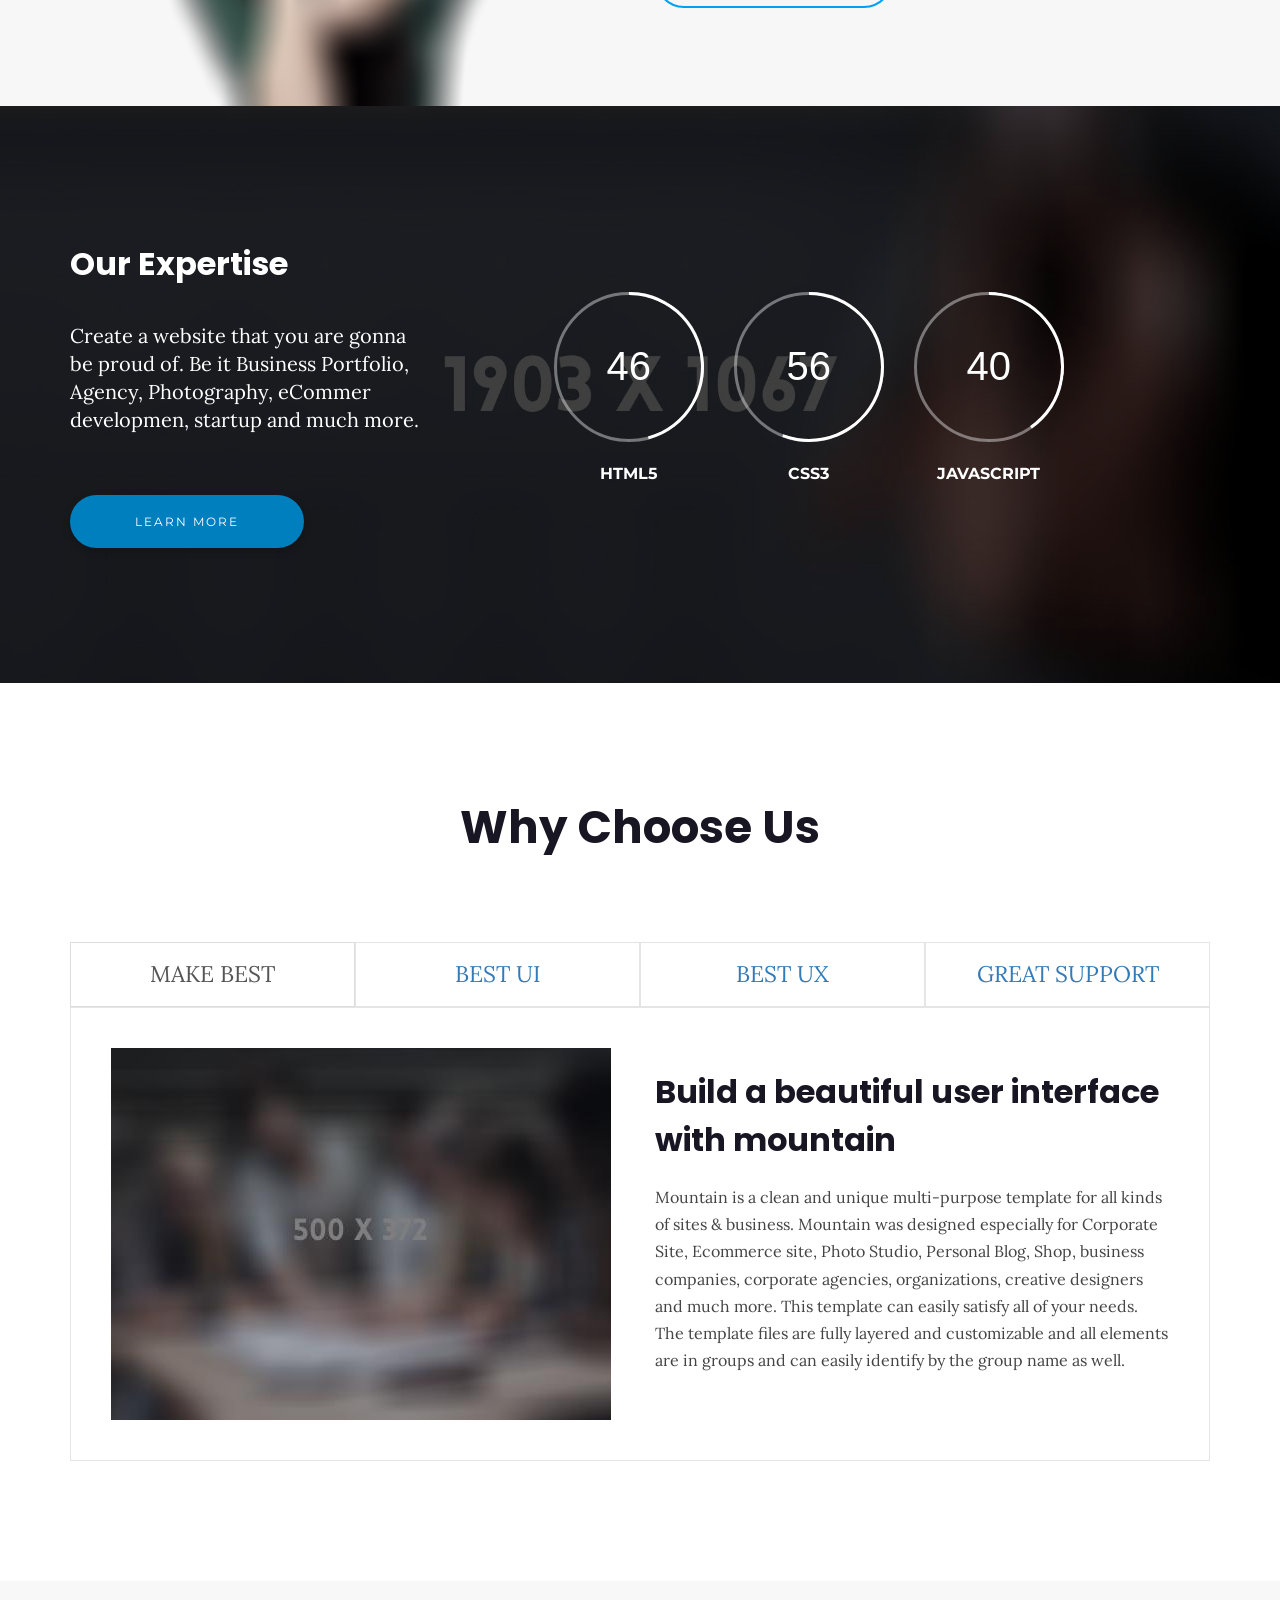
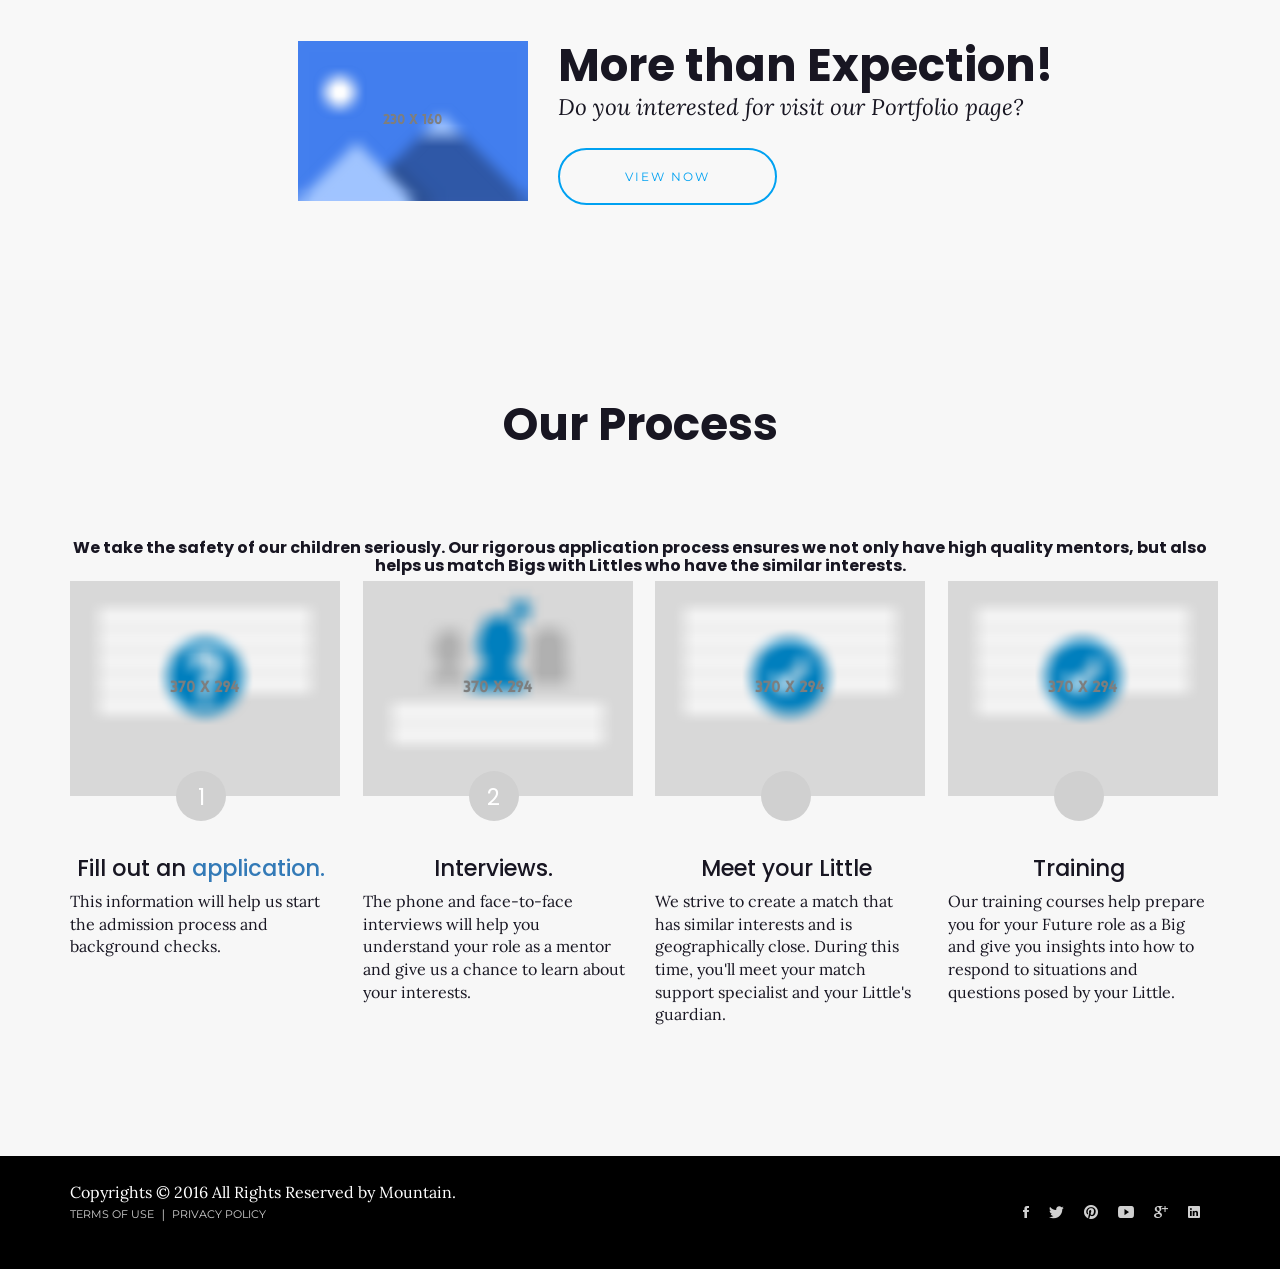
==== commit 1b7ac913: "Process update" ====
--- a/HTML/about_1.html
+++ b/HTML/about_1.html
@@ -66,6 +66,8 @@
     <link href="assets/css/style.css" rel="stylesheet">
     <link id="color-scheme" href="assets/css/colors/custom.css" rel="stylesheet">
   </head>
+
+
   <body data-spy="scroll" data-target=".menuzord" data-offset="60">
     <main>
       <div id="menuzord" class="menuzord clearfix navigationbar-animation"><a href="index.html" class="menuzord-brand"><img src="assets/images/header/menu-logo.png" class="default-logo"/><img src="assets/images/header/menu-logo-blue.png" class="dark-logo"/></a>
@@ -374,14 +376,14 @@
                 <div class="col-md-offset-4 col-md-5">
                   <h3 data-wow-delay="0.1s" class="section-title wow fadeInUp">Discover your potential...</h3>
                   <p data-wow-delay="0.2s" class="section-subtitle wow fadeInUp">...by helping a child discover theirs.</p>
-                  <p data-wow-delay="0.3s" class="wow fadeInUp">Our backgrounds may be different, but our goal is the same: help a child reach his or her potential. For all of the current and former Bigs, this mission unites us and keeps the program moving forward.
+                  <p data-wow-delay="0.3s" class="wow fadeInUp">Our backgrounds may be different, but our goal is the same: help a child reach his or her potential. For all of the current and former Bigs, this mission unites us and inspires us.
                   </p><a href="#" data-wow-delay="0.3s" class="btn btn-mountain-link wow fadeInUp">Learn more<span class="btn-icon"><i class="ion-ios-arrow-thin-right"></i></span></a>
                 </div>
               </div>
             </div>
             <div id="videoText" style="background-image:url('assets/images/video/video-bg.jpg')" class="col-md-4 col-sm-6 col-xs-12 p-r-0 col-md-offset-8 video-text">
               <div style="background-image:url('assets/images/video/video-bg.jpg')" class="partial-bg">
-                <div class="bg-wrapper"><img id="video_thum_1" src="assets/images/video/video.png" class="img-responsive btn-video"/><a id="btnVideo" href="https://player.vimeo.com/video/156395271" class="btn-round-video"><i class="ion-play"></i></a></div>
+                <div class="bg-wrapper"><img id="video_thum_1" src="assets/images/video/video.png" class="img-responsive btn-video"/><a id="btnVideo" href="https://www.youtube.com/watch?v=GcslHzqA6_I" class="btn-round-video"><i class="ion-play"></i></a></div>
               </div>
             </div>
           </div>
@@ -537,26 +539,38 @@
           <div class="row">
             <div class="col-md-12">
               <h1 class="text-center">Our Process</h1>
-            </div>
-            <div class="col-md-4">
+              <h5 class="text-center">We take the safety of our children seriously. Our rigorous application process ensures we not only have high quality mentors, but also helps us match Bigs with Littles who have the similar interests. </h5>
+            </div>
+            <div class="col-md-3">
               <div class="process-wrap">
                 <div class="process-img center-block"><img src="assets/images/our-process/2.png" class="img-responsive"/></div>
                 <div class="process-step text-center"><span>1</span></div>
-                <h3 class="text-center">Tell us what you need ?</h3>
-              </div>
-            </div>
-            <div class="col-md-4">
+                <h3 class="text-center">Fill out an <a href="#">application.</a></h3>
+                <p>This information will help us start the  admission process and background checks.</p>
+              </div>
+            </div>
+            <div class="col-md-3">
               <div class="process-wrap">
                 <div class="process-img center-block"><img src="assets/images/our-process/3.png" class="img-responsive"/></div>
                 <div class="process-step text-center"><span>2</span></div>
-                <h3 class="text-center">We sent IT expert for your help</h3>
-              </div>
-            </div>
-            <div class="col-md-4">
+                <h3 class="text-center">Interviews.</h3>
+                <p>The phone and face-to-face interviews will help you understand your role as a mentor and give us a chance to learn about your interests.
+              </div>
+            </div>
+            <div class="col-md-3">
               <div class="process-wrap">
                 <div class="process-img last center-block"><img src="assets/images/our-process/1.png" class="img-responsive"/></div>
-                <div class="process-step text-center"><span>3</span></div>
-                <h3 class="text-center">Fixed your problem</h3>
+                <div class="process-step text-center"><span></span></div>
+                <h3 class="text-center">Meet your Little</h3>
+                <p>We strive to create a match that has similar interests and is geographically close. During this time, you'll meet your match support specialist and your Little's guardian.</p>
+              </div>
+            </div>
+            <div class="col-md-3">
+              <div class="process-wrap">
+                <div class="process-img last center-block"><img src="assets/images/our-process/1.png" class="img-responsive"/></div>
+                <div class="process-step text-center"><span></span></div>
+                <h3 class="text-center">Training</h3>
+                <p>Our training courses help prepare you for your Future role as a Big and give you insights into how to respond to situations and questions posed by your Little.</p>
               </div>
             </div>
           </div>
@@ -582,6 +596,7 @@
     JavaScripts
     =============================================
     -->
+
     <script src="assets/lib/jquery/dist/jquery.js"></script>
     <script src="assets/lib/bootstrap/dist/js/bootstrap.js"></script>
     <script src="assets/lib/jquery-easing/jquery.easing.min.js"></script>
@@ -602,7 +617,7 @@
     <script src="assets/lib/magnific-popup/dist/jquery.magnific-popup.js"></script>
     <script src="assets/lib/masonry/dist/masonry.pkgd.js"></script>
     <!-- Please update the api key with your own key-->
-
-    <script src="assets/js/main.js"></script>
+<script src="assets/js/main.js"></script>
+
   </body>
 </html>
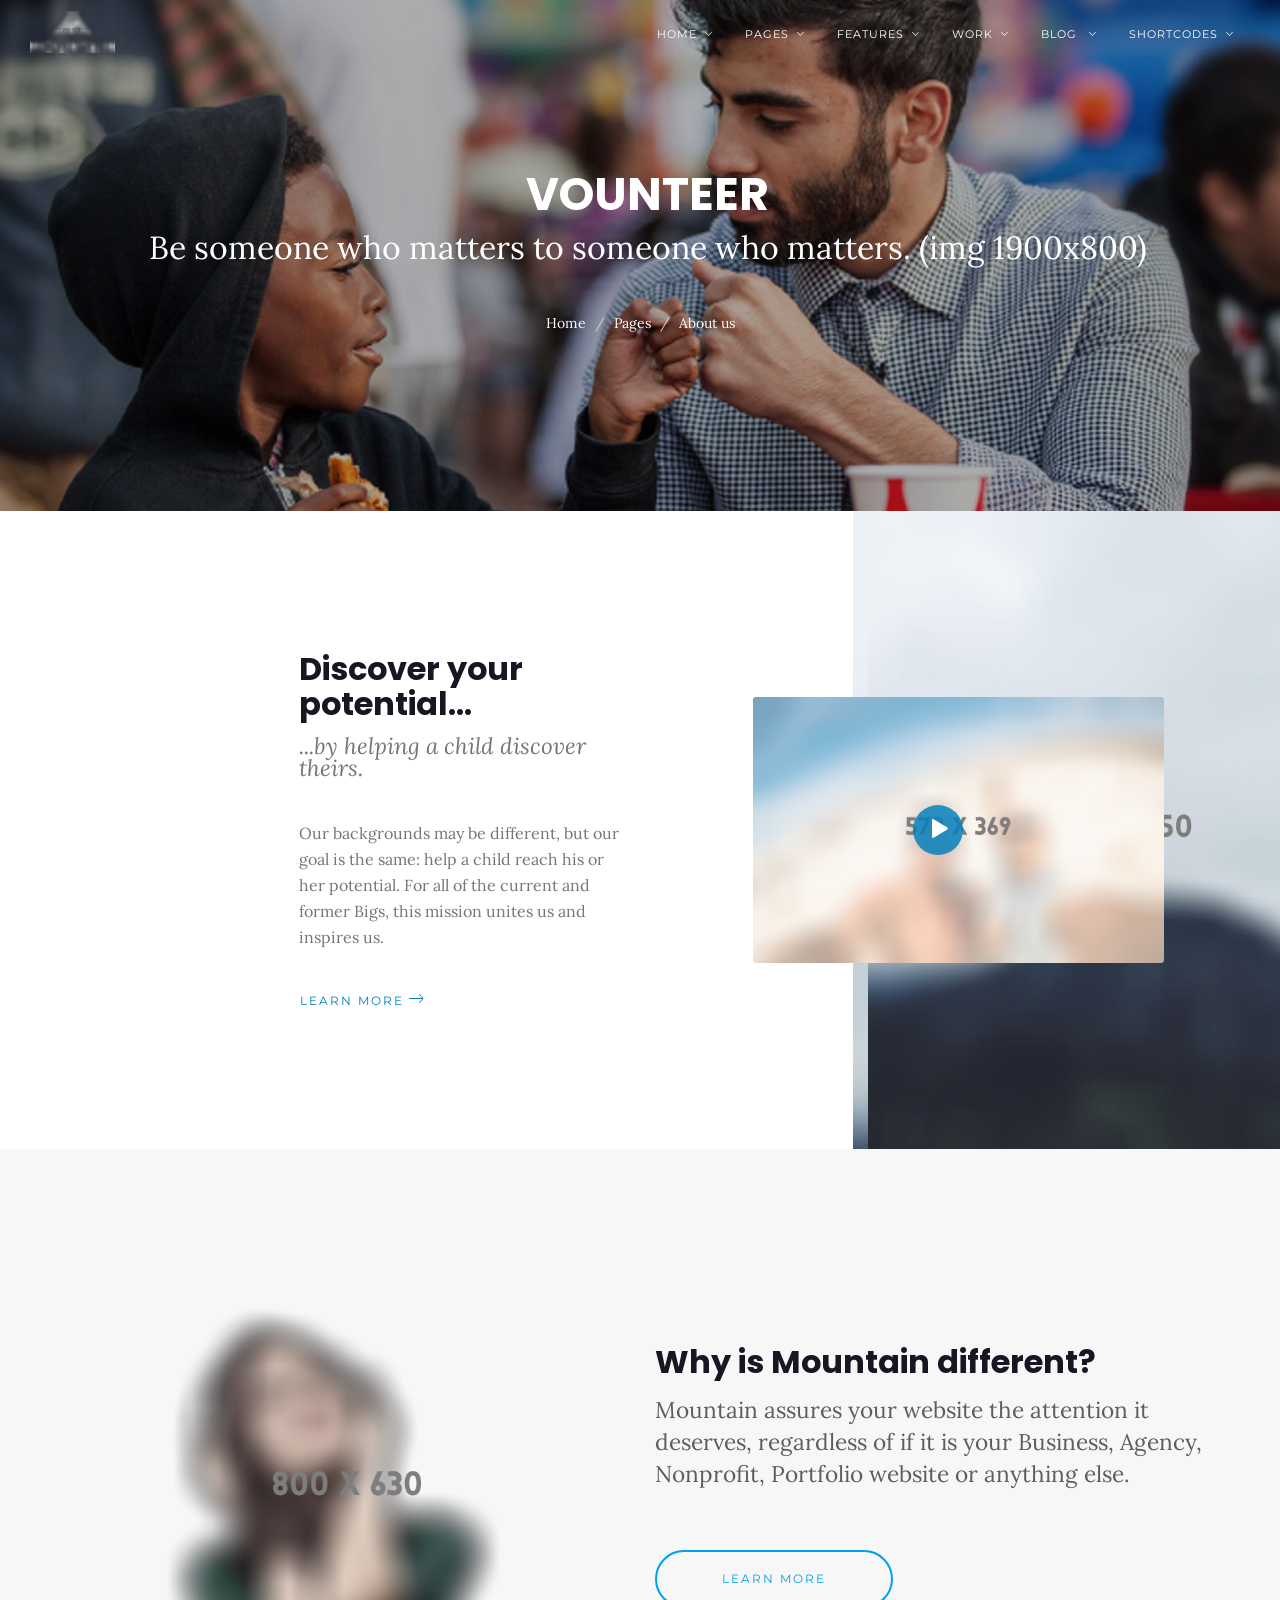
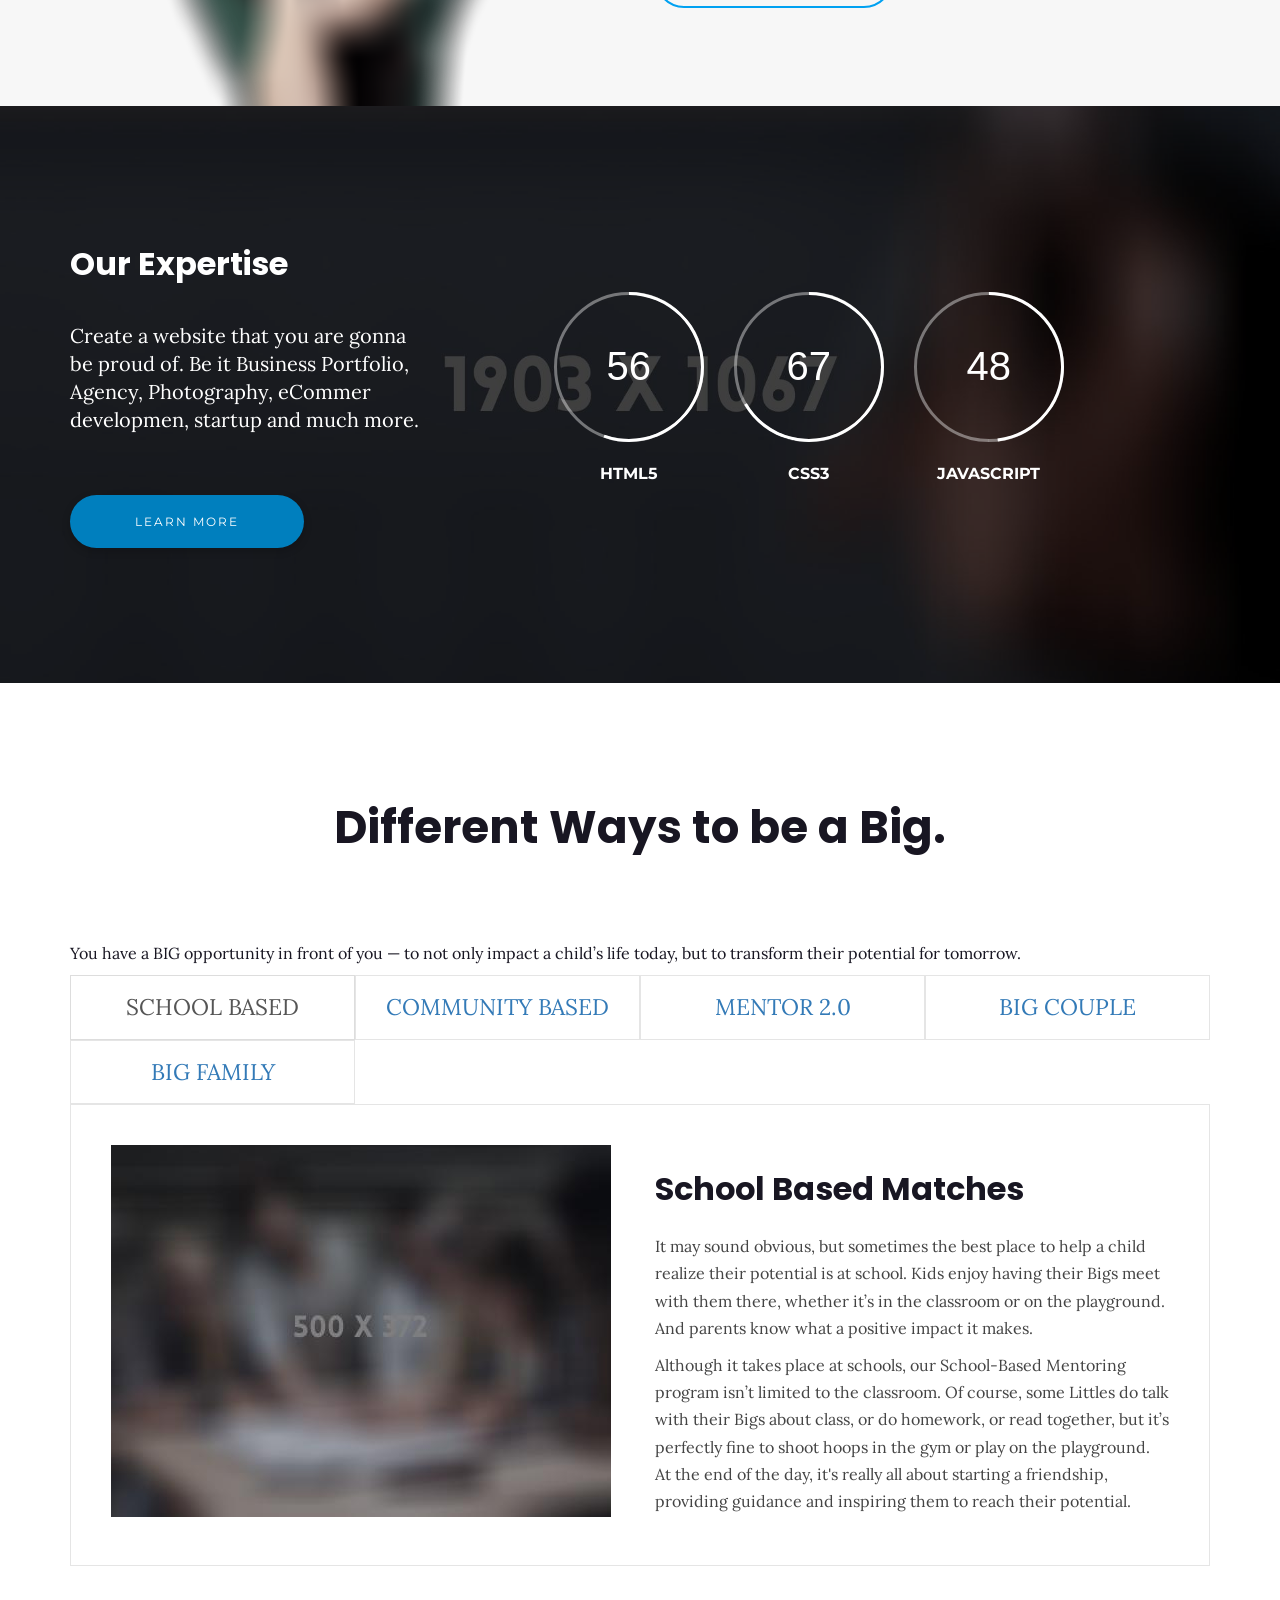
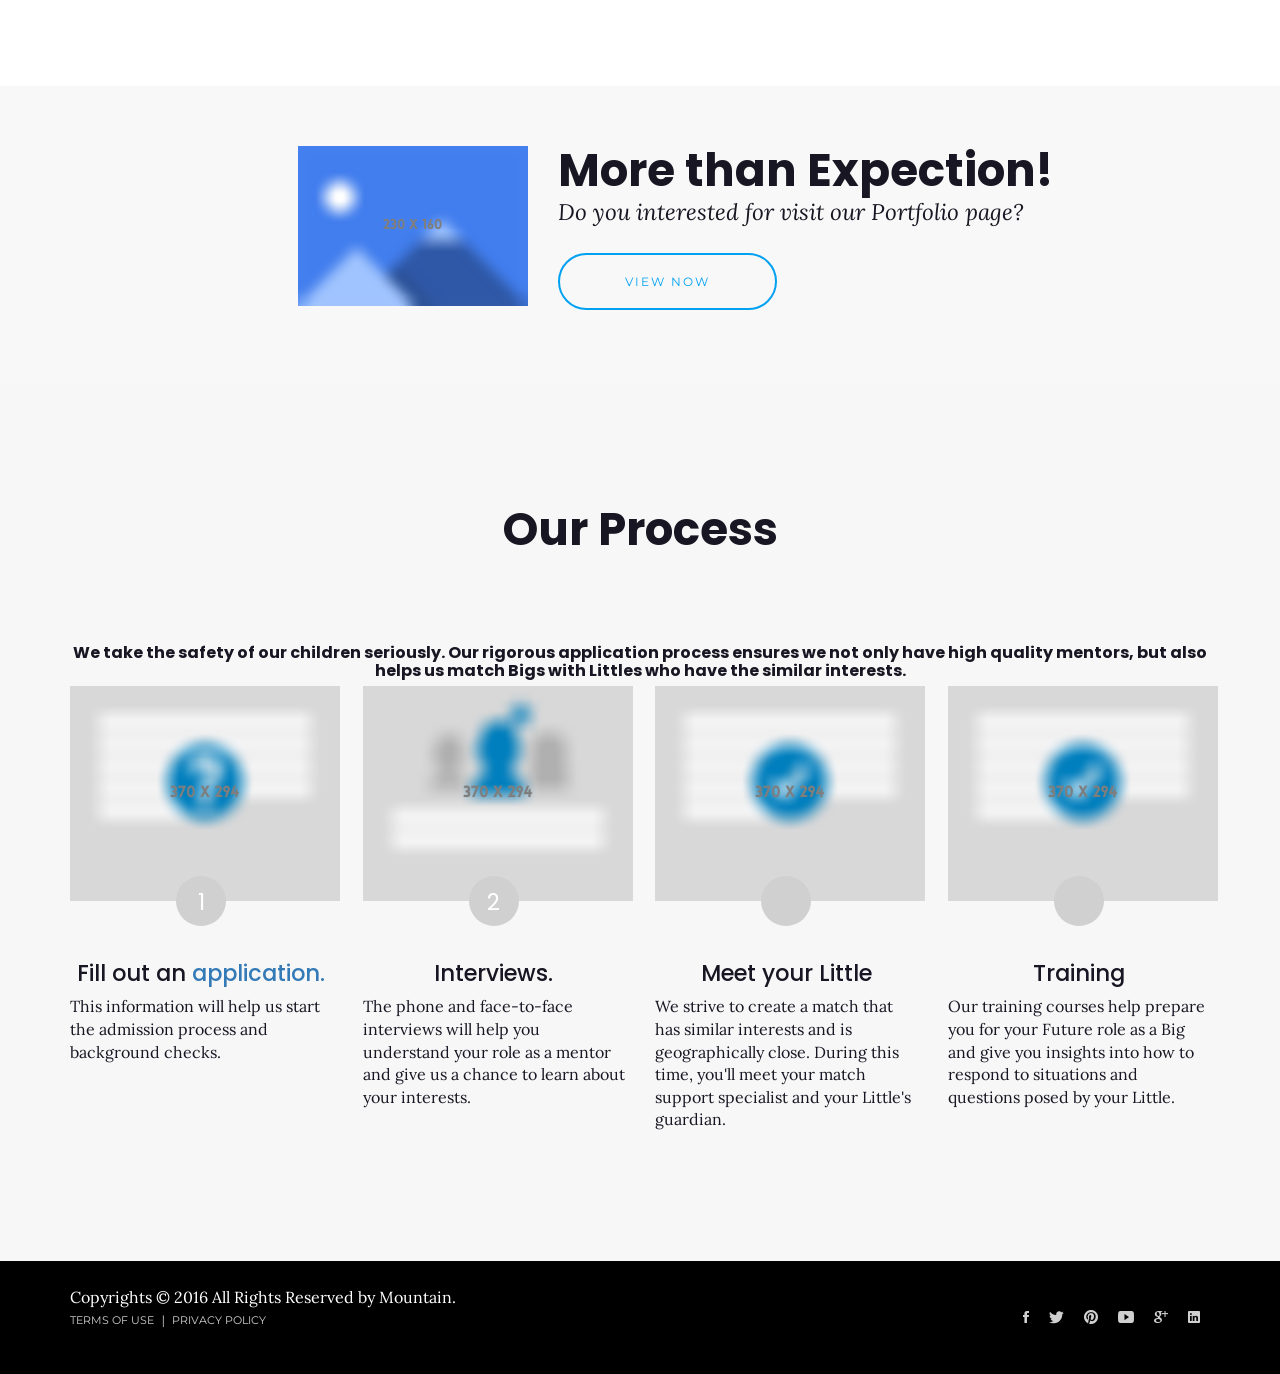
==== commit 1bfb1fff: "diff ways to be a Big" ====
--- a/HTML/about_1.html
+++ b/HTML/about_1.html
@@ -441,25 +441,60 @@
           <div class="row">
             <div class="col-md-12">
               <div class="choose-us-header">
-                <h1 class="text-center">Why Choose Us</h1>
+                <h1 class="text-center">Different Ways to be a Big.</h1>
+                <p>You have a BIG opportunity in front of you — to not only impact a child’s life today, but to transform their potential for tomorrow.</p>
               </div>
             </div>
             <div class="col-md-12">
               <ul role="tablist" class="nav nav-tabs">
-                <li role="presentation" class="active"><a href="#home" aria-controls="home" role="tab" data-toggle="tab"><span>Make best</span></a></li>
-                <li role="presentation"><a href="#profile" aria-controls="profile" role="tab" data-toggle="tab"><span>Best UI</span></a></li>
-                <li role="presentation"><a href="#messages" aria-controls="messages" role="tab" data-toggle="tab"><span>Best UX</span></a></li>
-                <li role="presentation"><a href="#settings" aria-controls="settings" role="tab" data-toggle="tab"><span>Great Support</span></a></li>
+                <li role="presentation" class="active"><a href="#school_based" aria-controls="home" role="tab" data-toggle="tab"><span>School Based</span></a></li>
+                <li role="presentation"><a href="#community_based" aria-controls="profile" role="tab" data-toggle="tab"><span>Community Based</span></a></li>
+                <li role="presentation"><a href="#mentor2" aria-controls="messages" role="tab" data-toggle="tab"><span>Mentor 2.0</span></a></li>
+                <li role="presentation"><a href="#big_couple" aria-controls="messages" role="tab" data-toggle="tab"><span>Big Couple</span></a></li>
+                <li role="presentation"><a href="#big_family" aria-controls="settings" role="tab" data-toggle="tab"><span>Big Family</span></a></li>
               </ul>
               <div class="tab-content">
-                <div id="home" role="tabpanel" class="tab-pane fade in active">
+                <div id="school_based" role="tabpanel" class="tab-pane fade in active">
                   <div class="row">
                     <div class="col-md-6">
                       <div class="tab-image-wrap"><img src="assets/images/why-choose-us/1.jpg" class="img-responsive"/></div>
                     </div>
                     <div class="col-md-6">
                       <div class="tab-content-wrap">
-                        <h2>Build a beautiful user interface with mountain</h2>
+                        <h2>School Based Matches</h2>
+                        <p>
+                          It may sound obvious, but sometimes the best place to help a child realize their potential is at school. Kids enjoy having their Bigs meet with them there, whether it’s in the classroom or on the playground. And parents know what a positive impact it makes.</p>
+                          <p>
+                          Although it takes place at schools, our School-Based Mentoring program isn’t limited to the classroom. Of course, some Littles do talk with their Bigs about class, or do homework, or read together, but it’s perfectly fine to shoot hoops in the gym or play on the playground. At the end of the day, it's really all about starting a friendship, providing guidance and inspiring them to reach their potential.
+                        </p>
+                      </div>
+                    </div>
+                  </div>
+                </div>
+                <div id="community_based" role="tabpanel" class="tab-pane fade">
+                  <div class="row">
+                    <div class="col-md-6">
+                      <div class="tab-image-wrap"><img src="assets/images/why-choose-us/2.jpg" class="img-responsive"/></div>
+                    </div>
+                    <div class="col-md-6">
+                      <div class="tab-content-wrap">
+                        <h2>Community Based Matches</h2>
+                        <p>
+                          Many relationships between Bigs and Littles are part of our Community-based programs. Community-based mentoring relationships involve one-on-one outings and activities, doing things the Big and Little enjoy together.</p>
+                          <p>
+                          Some Bigs meet their Littles on the weekends. Others get together with their Littles on weekday evenings. Each match is unique and develops a schedule that works for them.</p>
+                      </div>
+                    </div>
+                  </div>
+                </div>
+                <div id="mentor2" role="tabpanel" class="tab-pane fade">
+                  <div class="row">
+                    <div class="col-md-6">
+                      <div class="tab-image-wrap"><img src="assets/images/why-choose-us/4.jpg" class="img-responsive"/></div>
+                    </div>
+                    <div class="col-md-6">
+                      <div class="tab-content-wrap">
+                        <h2>Mentor 2.0</h2>
                         <p>
                           Mountain is a clean and unique multi-purpose template for all kinds of sites &amp; business. Mountain was designed especially for Corporate Site, Ecommerce site, Photo Studio, Personal Blog, Shop, business companies, corporate agencies, organizations, creative designers and much more. This template can easily satisfy all of your needs.
                           The template files are fully layered and customizable and all elements are in groups and can easily identify by the group name as well.
@@ -468,14 +503,14 @@
                     </div>
                   </div>
                 </div>
-                <div id="profile" role="tabpanel" class="tab-pane fade">
-                  <div class="row">
-                    <div class="col-md-6">
-                      <div class="tab-image-wrap"><img src="assets/images/why-choose-us/2.jpg" class="img-responsive"/></div>
+                <div id="big_couple" role="tabpanel" class="tab-pane fade">
+                  <div class="row">
+                    <div class="col-md-6">
+                      <div class="tab-image-wrap"><img src="assets/images/why-choose-us/3.jpg" class="img-responsive"/></div>
                     </div>
                     <div class="col-md-6">
                       <div class="tab-content-wrap">
-                        <h2>UX best practices with mountain</h2>
+                        <h2>Big Couple</h2>
                         <p>
                           Mountain is a clean and unique multi-purpose template for all kinds of sites &amp; business. Mountain was designed especially for Corporate Site, Ecommerce site, Photo Studio, Personal Blog, Shop, business companies, corporate agencies, organizations, creative designers and much more. This template can easily satisfy all of your needs.
                           The template files are fully layered and customizable and all elements are in groups and can easily identify by the group name as well.
@@ -484,30 +519,14 @@
                     </div>
                   </div>
                 </div>
-                <div id="messages" role="tabpanel" class="tab-pane fade">
+                <div id="big_family" role="tabpanel" class="tab-pane fade">
                   <div class="row">
                     <div class="col-md-6">
                       <div class="tab-image-wrap"><img src="assets/images/why-choose-us/4.jpg" class="img-responsive"/></div>
                     </div>
                     <div class="col-md-6">
                       <div class="tab-content-wrap">
-                        <h2>We have a great customer support</h2>
-                        <p>
-                          Mountain is a clean and unique multi-purpose template for all kinds of sites &amp; business. Mountain was designed especially for Corporate Site, Ecommerce site, Photo Studio, Personal Blog, Shop, business companies, corporate agencies, organizations, creative designers and much more. This template can easily satisfy all of your needs.
-                          The template files are fully layered and customizable and all elements are in groups and can easily identify by the group name as well.
-                        </p>
-                      </div>
-                    </div>
-                  </div>
-                </div>
-                <div id="settings" role="tabpanel" class="tab-pane fade">
-                  <div class="row">
-                    <div class="col-md-6">
-                      <div class="tab-image-wrap"><img src="assets/images/why-choose-us/3.jpg" class="img-responsive"/></div>
-                    </div>
-                    <div class="col-md-6">
-                      <div class="tab-content-wrap">
-                        <h2>Hope you know about our design quality</h2>
+                        <h2>Big Family</h2>
                         <p>
                           Mountain is a clean and unique multi-purpose template for all kinds of sites &amp; business. Mountain was designed especially for Corporate Site, Ecommerce site, Photo Studio, Personal Blog, Shop, business companies, corporate agencies, organizations, creative designers and much more. This template can easily satisfy all of your needs.
                           The template files are fully layered and customizable and all elements are in groups and can easily identify by the group name as well.
